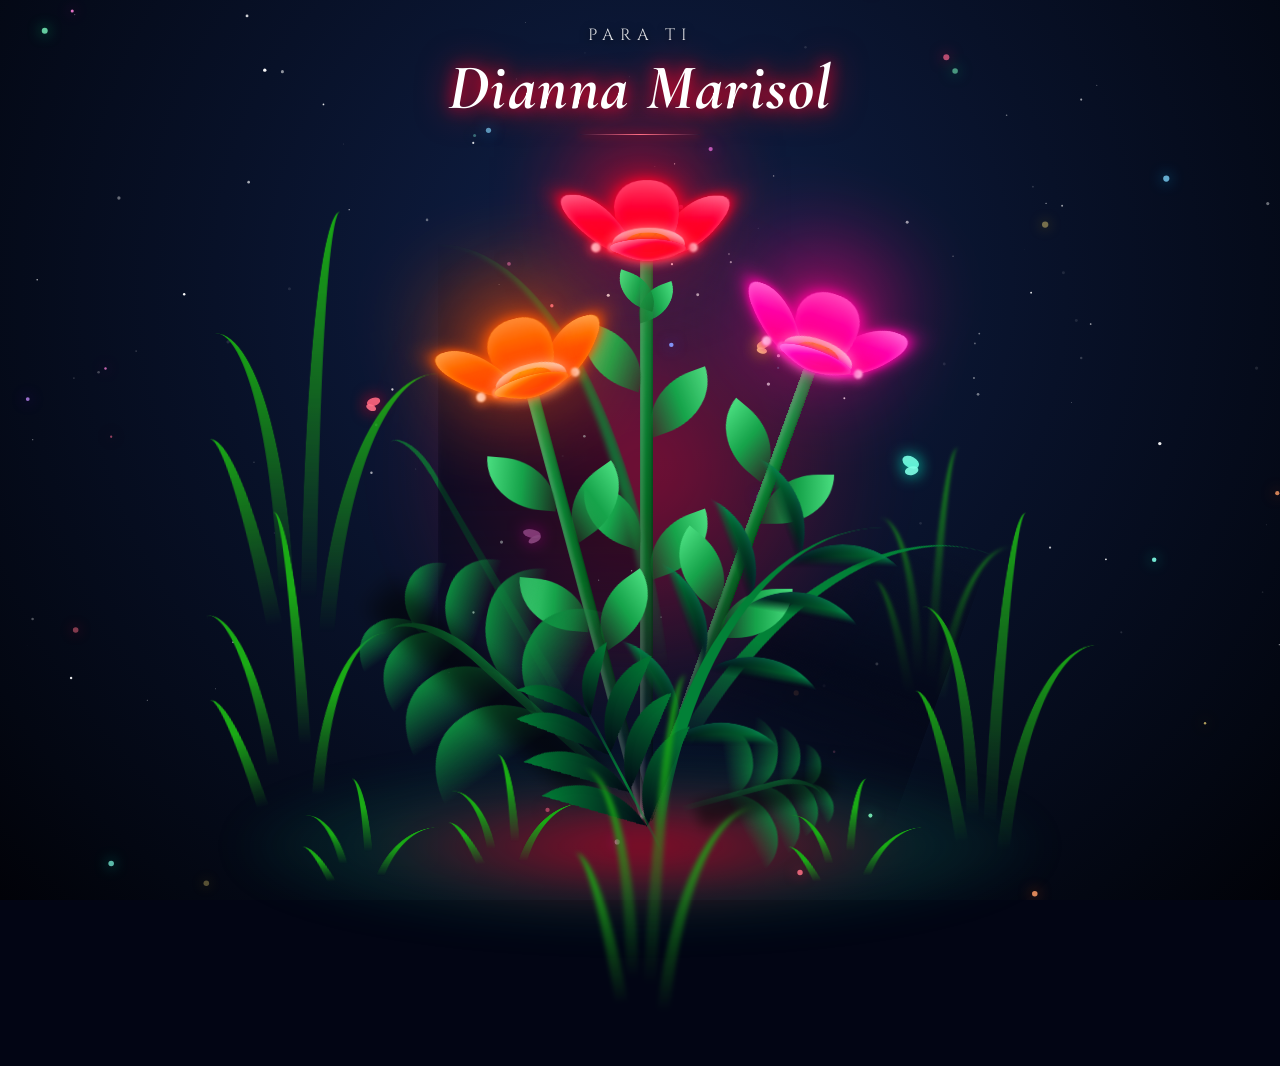
==== flores_de_24_colores_para_ti_dianna_marisol.html @ 73f578fc "Flores para Dianna Marisol - HTML, CSS y JS separados" ====
<!DOCTYPE html>
<html lang="es">
<head>
  <meta charset="UTF-8" />
  <meta name="viewport" content="width=device-width, initial-scale=1.0" />
  <title>Flores y Corazones - Para ti, Dianna Marisol</title>
  <link rel="preconnect" href="https://fonts.googleapis.com" />
  <link rel="preconnect" href="https://fonts.gstatic.com" crossorigin />
  <link href="https://fonts.googleapis.com/css2?family=Cinzel:wght@400;600&family=Cormorant+Garamond:ital,wght@1,600;1,700&family=Montserrat:wght@300;400;500&display=swap" rel="stylesheet" />
  <style>
    *,
    *::after,
    *::before {
      padding: 0;
      margin: 0;
      box-sizing: border-box;
      user-select: none;
      -webkit-tap-highlight-color: transparent;
    }

    :root {
      --dark-color: #020514;
      --c-main: #ffea00;
      --c-mid: #ff9100;
      --c-back: #ffd600;
      --c-light: #ffff8d;
      --c-glow: rgba(255, 234, 0, 1);
    }

    body {
      display: flex;
      align-items: flex-end;
      justify-content: center;
      min-height: 100vh;
      width: 100vw;
      background-color: var(--dark-color);
      overflow: hidden;
      perspective: 1000px;
      font-family: 'Montserrat', sans-serif;
      cursor: pointer;
    }

    /* Fondo nocturno mejorado y sincronizado con los 24 colores */
    .night {
      position: fixed;
      left: 50%;
      top: 0;
      transform: translateX(-50%);
      width: 100%;
      height: 100%;
      z-index: 0;
      background:
        radial-gradient(circle at 50% 32%, #102048 0%, #081128 48%, #030712 85%, #010208 100%);
    }

    /* Halo de luz ambiental reactivo detrás del jardín */
    .ambient-light {
      position: fixed;
      top: 52%;
      left: 50%;
      transform: translate(-50%, -50%);
      width: 54vmin;
      height: 54vmin;
      border-radius: 50%;
      background: radial-gradient(circle, var(--c-glow) 0%, transparent 70%);
      opacity: 0.48;
      filter: blur(36px);
      pointer-events: none;
      z-index: 1;
      transition: background 0.45s ease;
    }

    #canvas {
      position: fixed;
      inset: 0;
      width: 100%;
      height: 100%;
      pointer-events: none;
      z-index: 2;
    }

    /* Dedicatoria superior para Dianna Marisol */
    .title-box {
      position: fixed;
      top: 24px;
      left: 50%;
      transform: translateX(-50%);
      text-align: center;
      z-index: 300;
      width: 92%;
      max-width: 720px;
      pointer-events: none;
    }

    .title-box .dedication-prefix {
      display: block;
      font-family: 'Cinzel', serif;
      font-size: clamp(0.82rem, 2vw, 1.02rem);
      letter-spacing: 6px;
      text-transform: uppercase;
      color: rgba(255, 255, 255, 0.85);
      margin-bottom: 3px;
      text-shadow: 0 2px 10px rgba(0, 0, 0, 0.8);
    }

    .title-box h2 {
      font-family: 'Cormorant Garamond', serif;
      font-style: italic;
      font-weight: 700;
      font-size: clamp(2.5rem, 6.8vw, 4rem);
      letter-spacing: 1.5px;
      color: #ffffff;
      text-shadow: 0 0 16px var(--c-glow), 0 0 36px var(--c-glow);
      margin-bottom: 8px;
      transition: text-shadow 0.4s ease;
    }

    .title-box .divider {
      width: 120px;
      height: 1px;
      margin: 0 auto 8px;
      background: linear-gradient(90deg, transparent, var(--c-light), transparent);
      box-shadow: 0 0 10px var(--c-glow);
      transition: background 0.4s ease, box-shadow 0.4s ease;
    }

    /* Reflejo luminoso del suelo bajo el jardín */
    .ground-mist {
      position: fixed;
      bottom: -3vmin;
      left: 50%;
      transform: translateX(-50%);
      width: 90vmin;
      height: 18vmin;
      border-radius: 50%;
      background: radial-gradient(ellipse at center, var(--c-glow) 0%, rgba(16, 185, 129, 0.22) 48%, transparent 75%);
      filter: blur(22px);
      opacity: 0.65;
      pointer-events: none;
      z-index: 3;
      transition: background 0.45s ease;
    }

    /* ==========================================================================
       JARDÍN DE FLORES Y FOLLAJE (3 FLORES)
       ========================================================================== */
    .flowers {
      position: relative;
      transform: scale(0.9);
      z-index: 10;
    }

    .flower {
      position: absolute;
      bottom: 10vmin;
      transform-origin: bottom center;
      z-index: 10;
      --fl-speed: 0.8s;
      will-change: transform;
    }

    /* Flor 1: Alta al centro arriba (70vmin) */
    .flower--1 {
      animation: moving-flower-1 4s linear infinite;
    }
    .flower--1 .flower__line {
      height: 70vmin;
      animation-delay: 0.3s;
    }
    .flower--1 .flower__line__leaf--1 {
      animation: blooming-leaf-right var(--fl-speed) 1.6s backwards;
    }
    .flower--1 .flower__line__leaf--2 {
      animation: blooming-leaf-right var(--fl-speed) 1.4s backwards;
    }
    .flower--1 .flower__line__leaf--3 {
      animation: blooming-leaf-left var(--fl-speed) 1.2s backwards;
    }
    .flower--1 .flower__line__leaf--4 {
      animation: blooming-leaf-left var(--fl-speed) 1s backwards;
    }
    .flower--1 .flower__line__leaf--5 {
      animation: blooming-leaf-right var(--fl-speed) 1.8s backwards;
    }
    .flower--1 .flower__line__leaf--6 {
      animation: blooming-leaf-left var(--fl-speed) 2s backwards;
    }

    /* Flor 2: Inclinada a la derecha (20deg, 60vmin) */
    .flower--2 {
      left: 50%;
      transform: rotate(20deg);
      animation: moving-flower-2 4s linear infinite;
    }
    .flower--2 .flower__line {
      height: 60vmin;
      animation-delay: 0.6s;
    }
    .flower--2 .flower__line__leaf--1 {
      animation: blooming-leaf-right var(--fl-speed) 1.9s backwards;
    }
    .flower--2 .flower__line__leaf--2 {
      animation: blooming-leaf-right var(--fl-speed) 1.7s backwards;
    }
    .flower--2 .flower__line__leaf--3 {
      animation: blooming-leaf-left var(--fl-speed) 1.5s backwards;
    }
    .flower--2 .flower__line__leaf--4 {
      animation: blooming-leaf-left var(--fl-speed) 1.3s backwards;
    }

    /* Flor 3: Inclinada a la izquierda (-15deg, 55vmin) */
    .flower--3 {
      left: 50%;
      transform: rotate(-15deg);
      animation: moving-flower-3 4s linear infinite;
    }
    .flower--3 .flower__line {
      animation-delay: 0.9s;
    }
    .flower--3 .flower__line__leaf--1 {
      animation: blooming-leaf-right var(--fl-speed) 2.5s backwards;
    }
    .flower--3 .flower__line__leaf--2 {
      animation: blooming-leaf-right var(--fl-speed) 2.3s backwards;
    }
    .flower--3 .flower__line__leaf--3 {
      animation: blooming-leaf-left var(--fl-speed) 2.1s backwards;
    }
    .flower--3 .flower__line__leaf--4 {
      animation: blooming-leaf-left var(--fl-speed) 1.9s backwards;
    }

    .flower__leafs {
      position: relative;
      animation: blooming-flower 2s backwards;
    }
    .flower__leafs--1 {
      animation-delay: 1.1s;
    }
    .flower__leafs--2 {
      animation-delay: 1.4s;
    }
    .flower__leafs--3 {
      animation-delay: 1.7s;
    }
    .flower__leafs::after {
      content: "";
      position: absolute;
      left: 0;
      top: 0;
      transform: translate(-50%, -100%);
      width: 12vmin;
      height: 12vmin;
      background-color: var(--f-main, var(--c-main));
      filter: blur(6vmin);
      opacity: 0.95;
      transition: background-color 0.4s ease;
    }

    /* Pétalos de las 6 flores con colores ultra intensos y vibrantes */
    .flower__leaf {
      position: absolute;
      bottom: 0;
      left: 50%;
      width: 8vmin;
      height: 11vmin;
      border-radius: 51% 49% 47% 53% / 44% 45% 55% 69%;
      background-color: var(--f-main, var(--c-main));
      background-image: linear-gradient(
        to top,
        var(--f-mid, var(--c-mid)) 0%,
        var(--f-main, var(--c-main)) 52%,
        var(--f-light, var(--c-light)) 100%
      );
      transform-origin: bottom center;
      opacity: 1;
      filter: saturate(1.4) brightness(1.14);
      box-shadow:
        inset 0 0 1.8vmin var(--f-light, var(--c-light)),
        0 0 3.8vmin var(--f-glow, var(--c-glow)),
        0 0 1.6vmin var(--f-main, var(--c-main));
      transition: background-color 0.4s ease, background-image 0.4s ease, box-shadow 0.4s ease;
    }

    .flower__leaf--1 {
      transform: translate(-10%, 1%) rotateY(40deg) rotateX(-50deg);
    }
    .flower__leaf--2 {
      transform: translate(-50%, -4%) rotateX(40deg);
    }
    .flower__leaf--3 {
      transform: translate(-90%, 0%) rotateY(45deg) rotateX(50deg);
    }
    .flower__leaf--4 {
      width: 8vmin;
      height: 8vmin;
      transform-origin: bottom left;
      border-radius: 4vmin 10vmin 4vmin 4vmin;
      transform: translate(0%, 18%) rotateX(70deg) rotate(-43deg);
      background-image: linear-gradient(
        to top,
        var(--f-mid, var(--c-mid)),
        var(--f-main, var(--c-main)) 60%,
        var(--f-light, var(--c-light))
      );
      z-index: 1;
      opacity: 0.96;
    }

    .flower__white-circle {
      position: absolute;
      left: -3.5vmin;
      top: -3vmin;
      width: 9vmin;
      height: 4vmin;
      border-radius: 50%;
      background-color: #ffffff;
      box-shadow: 0 0 1.5vmin rgba(255, 255, 255, 0.8);
    }

    .flower__white-circle::after {
      content: "";
      position: absolute;
      left: 50%;
      top: 45%;
      transform: translate(-50%, -50%);
      width: 60%;
      height: 60%;
      border-radius: inherit;
      background-image:
        repeating-linear-gradient(135deg, rgba(0, 0, 0, 0.04) 0px, rgba(0, 0, 0, 0.04) 1px, transparent 1px, transparent 12px),
        repeating-linear-gradient(45deg, rgba(0, 0, 0, 0.04) 0px, rgba(0, 0, 0, 0.04) 1px, transparent 1px, transparent 12px),
        linear-gradient(90deg, #ffeb12, #ff9900);
      box-shadow: 0 0 10px #fde047;
    }

    .flower__line {
      height: 55vmin;
      width: 1.5vmin;
      background-image:
        linear-gradient(to left, rgba(0, 0, 0, 0.25), transparent, rgba(255, 255, 255, 0.22)),
        linear-gradient(to top, transparent 10%, #056d24, #16a34a);
      box-shadow: inset 0 0 2px rgba(0, 0, 0, 0.5);
      animation: grow-flower-tree 4s backwards;
    }

    .flower__line__leaf {
      --w: 7vmin;
      --h: calc(var(--w) + 2vmin);
      position: absolute;
      top: 20%;
      left: 90%;
      width: var(--w);
      height: var(--h);
      border-top-right-radius: var(--h);
      border-bottom-left-radius: var(--h);
      background-image: linear-gradient(to top, rgba(12, 94, 32, 0.45), #16a34a, #4ade80);
    }

    .flower__line__leaf--1 {
      transform: rotate(70deg) rotateY(30deg);
    }
    .flower__line__leaf--2 {
      top: 45%;
      transform: rotate(70deg) rotateY(30deg);
    }
    .flower__line__leaf--3,
    .flower__line__leaf--4,
    .flower__line__leaf--6 {
      border-top-right-radius: 0;
      border-bottom-left-radius: 0;
      border-top-left-radius: var(--h);
      border-bottom-right-radius: var(--h);
      left: -460%;
      top: 12%;
      transform: rotate(-70deg) rotateY(30deg);
    }
    .flower__line__leaf--4 {
      top: 40%;
    }
    .flower__line__leaf--5 {
      top: 0;
      transform-origin: left;
      transform: rotate(70deg) rotateY(30deg) scale(0.6);
    }
    .flower__line__leaf--6 {
      top: -2%;
      left: -450%;
      transform-origin: right;
      transform: rotate(-70deg) rotateY(30deg) scale(0.6);
    }

    /* Luces mágicas que salen de las flores sincronizadas con el color */
    .flower__light {
      position: absolute;
      bottom: 0vmin;
      width: 1.1vmin;
      height: 1.1vmin;
      background-color: var(--f-light, var(--c-light));
      box-shadow: 0 0 1.4vmin var(--f-main, var(--c-main));
      border-radius: 50%;
      filter: blur(0.12vmin);
      animation: light-ans 4s ease-in-out infinite backwards;
      transition: background-color 0.4s ease, box-shadow 0.4s ease;
    }
    .flower__light:nth-child(odd) {
      background-color: #ffffff;
      box-shadow: 0 0 1.4vmin var(--f-light, var(--c-light));
    }
    .flower__light--1 { left: -2vmin; animation-delay: 1s; }
    .flower__light--2 { left: 3vmin; animation-delay: 0.5s; }
    .flower__light--3 { left: -6vmin; animation-delay: 0.3s; }
    .flower__light--4 { left: 6vmin; animation-delay: 0.9s; }
    .flower__light--5 { left: -1vmin; animation-delay: 1.5s; }
    .flower__light--6 { left: -4vmin; animation-delay: 3s; }
    .flower__light--7 { left: 3vmin; animation-delay: 2s; }
    .flower__light--8 { left: -6vmin; animation-delay: 3.5s; }

    .flower__grass {
      --c: #0d8a3e;
      --line-w: 1.5vmin;
      position: absolute;
      bottom: 12vmin;
      left: -7vmin;
      display: flex;
      flex-direction: column;
      align-items: flex-end;
      z-index: 20;
      transform-origin: bottom center;
      transform: rotate(-48deg) rotateY(40deg);
    }
    .flower__grass--1 {
      animation: moving-grass 2s ease-in-out infinite;
    }
    .flower__grass--2 {
      left: 2vmin;
      bottom: 10vmin;
      transform: scale(0.5) rotate(75deg) rotateX(10deg) rotateY(-200deg);
      opacity: 0.8;
      z-index: 0;
      animation: moving-grass--2 1.5s ease-in-out infinite;
    }
    .flower__grass--top {
      width: 7vmin;
      height: 10vmin;
      border-top-right-radius: 100%;
      border-right: var(--line-w) solid var(--c);
      transform-origin: bottom center;
      transform: rotate(-2deg);
    }
    .flower__grass--bottom {
      margin-top: -2px;
      width: var(--line-w);
      height: 25vmin;
      background-image: linear-gradient(to top, transparent, var(--c));
    }
    .flower__grass__leaf {
      --size: 10vmin;
      position: absolute;
      width: calc(var(--size) * 2.1);
      height: var(--size);
      border-top-left-radius: var(--size);
      border-top-right-radius: var(--size);
      background-image: linear-gradient(to top, transparent, transparent 30%, var(--c));
      z-index: 100;
    }
    .flower__grass__leaf--1 {
      top: -6%;
      left: 30%;
      --size: 6vmin;
      transform: rotate(-20deg);
      animation: growing-grass-ans--1 2s 2.6s backwards;
    }
    @keyframes growing-grass-ans--1 {
      0% { transform-origin: bottom left; transform: rotate(-20deg) scale(0); }
    }
    .flower__grass__leaf--2 {
      top: -5%;
      left: -110%;
      --size: 6vmin;
      transform: rotate(10deg);
      animation: growing-grass-ans--2 2s 2.4s linear backwards;
    }
    @keyframes growing-grass-ans--2 {
      0% { transform-origin: bottom right; transform: rotate(10deg) scale(0); }
    }
    .flower__grass__leaf--3 {
      top: 5%;
      left: 60%;
      --size: 8vmin;
      transform: rotate(-18deg) rotateX(-20deg);
      animation: growing-grass-ans--3 2s 2.2s linear backwards;
    }
    @keyframes growing-grass-ans--3 {
      0% { transform-origin: bottom left; transform: rotate(-18deg) rotateX(-20deg) scale(0); }
    }
    .flower__grass__leaf--4 {
      top: 6%;
      left: -135%;
      --size: 8vmin;
      transform: rotate(2deg);
      animation: growing-grass-ans--4 2s 2s linear backwards;
    }
    @keyframes growing-grass-ans--4 {
      0% { transform-origin: bottom right; transform: rotate(2deg) scale(0); }
    }
    .flower__grass__leaf--5 {
      top: 20%;
      left: 60%;
      --size: 10vmin;
      transform: rotate(-24deg) rotateX(-20deg);
      animation: growing-grass-ans--5 2s 1.8s linear backwards;
    }
    @keyframes growing-grass-ans--5 {
      0% { transform-origin: bottom left; transform: rotate(-24deg) rotateX(-20deg) scale(0); }
    }
    .flower__grass__leaf--6 {
      top: 22%;
      left: -180%;
      --size: 10vmin;
      transform: rotate(10deg);
      animation: growing-grass-ans--6 2s 1.6s linear backwards;
    }
    @keyframes growing-grass-ans--6 {
      0% { transform-origin: bottom right; transform: rotate(10deg) scale(0); }
    }
    .flower__grass__leaf--7 {
      top: 39%;
      left: 70%;
      --size: 10vmin;
      transform: rotate(-10deg);
      animation: growing-grass-ans--7 2s 1.4s linear backwards;
    }
    @keyframes growing-grass-ans--7 {
      0% { transform-origin: bottom left; transform: rotate(-10deg) scale(0); }
    }
    .flower__grass__leaf--8 {
      top: 40%;
      left: -215%;
      --size: 11vmin;
      transform: rotate(10deg);
      animation: growing-grass-ans--8 2s 1.2s linear backwards;
    }
    @keyframes growing-grass-ans--8 {
      0% { transform-origin: bottom right; transform: rotate(10deg) scale(0); }
    }
    .flower__grass__overlay {
      position: absolute;
      top: -10%;
      right: 0%;
      width: 100%;
      height: 100%;
      background-color: rgba(0, 0, 0, 0.55);
      filter: blur(1.5vmin);
      z-index: 100;
    }

    .flower__g-long {
      --w: 2vmin;
      --h: 6vmin;
      --c: #0d6632;
      position: absolute;
      bottom: 10vmin;
      left: -3vmin;
      transform-origin: bottom center;
      transform: rotate(-30deg) rotateY(-20deg);
      display: flex;
      flex-direction: column;
      align-items: flex-end;
      animation: flower-g-long-ans 3s ease-in-out infinite;
    }
    @keyframes flower-g-long-ans {
      0%, 100% { transform: rotate(-30deg) rotateY(-20deg); }
      50% { transform: rotate(-32deg) rotateY(-20deg); }
    }
    .flower__g-long__top {
      top: calc(var(--h) * -1);
      width: calc(var(--w) + 1vmin);
      height: var(--h);
      border-top-right-radius: 100%;
      border-right: 0.7vmin solid var(--c);
      transform: translate(-0.7vmin, 1vmin);
    }
    .flower__g-long__bottom {
      width: var(--w);
      height: 50vmin;
      transform-origin: bottom center;
      background-image: linear-gradient(to top, transparent 30%, var(--c));
      box-shadow: inset 0 0 2px rgba(0, 0, 0, 0.5);
      clip-path: polygon(35% 0, 65% 1%, 100% 100%, 0% 100%);
    }

    .flower__g-right {
      position: absolute;
      bottom: 6vmin;
      left: -2vmin;
      transform-origin: bottom left;
      transform: rotate(20deg);
    }
    .flower__g-right .leaf {
      width: 30vmin;
      height: 50vmin;
      border-top-left-radius: 100%;
      border-left: 2vmin solid #028137;
      background-image: linear-gradient(to bottom, transparent, var(--dark-color) 60%);
      -webkit-mask-image: linear-gradient(to top, transparent 30%, #028137 60%);
    }
    .flower__g-right--1 {
      animation: flower-g-right-ans 2.5s ease-in-out infinite;
    }
    .flower__g-right--2 {
      left: 5vmin;
      transform: rotateY(-180deg);
      animation: flower-g-right-ans--2 3s ease-in-out infinite;
    }
    .flower__g-right--2 .leaf {
      height: 75vmin;
      filter: blur(0.3vmin);
      opacity: 0.8;
    }
    @keyframes flower-g-right-ans {
      0%, 100% { transform: rotate(20deg); }
      50% { transform: rotate(24deg) rotateX(-20deg); }
    }
    @keyframes flower-g-right-ans--2 {
      0%, 100% { transform: rotateY(-180deg) rotate(0deg) rotateX(-20deg); }
      50% { transform: rotateY(-180deg) rotate(6deg) rotateX(-20deg); }
    }

    .flower__g-front {
      position: absolute;
      bottom: 6vmin;
      left: 2.5vmin;
      z-index: 100;
      transform-origin: bottom center;
      transform: rotate(-28deg) rotateY(30deg) scale(1.04);
      animation: flower__g-front-ans 2s ease-in-out infinite;
    }
    @keyframes flower__g-front-ans {
      0%, 100% { transform: rotate(-28deg) rotateY(30deg) scale(1.04); }
      50% { transform: rotate(-35deg) rotateY(40deg) scale(1.04); }
    }
    .flower__g-front__line {
      width: 0.3vmin;
      height: 20vmin;
      background-image: linear-gradient(to top, transparent, #028137, transparent 100%);
      position: relative;
    }
    .flower__g-front__leaf-wrapper {
      position: absolute;
      top: 0;
      left: 0;
      transform-origin: bottom left;
      transform: rotate(10deg);
    }
    .flower__g-front__leaf-wrapper:nth-child(even) {
      left: 0vmin;
      transform: rotateY(-180deg) rotate(5deg);
      animation: flower__g-front__leaf-left-ans 1s ease-in backwards;
    }
    .flower__g-front__leaf-wrapper:nth-child(odd) {
      animation: flower__g-front__leaf-ans 1s ease-in backwards;
    }
    .flower__g-front__leaf-wrapper--1 {
      top: -8vmin;
      transform: scale(0.7);
      animation: flower__g-front__leaf-ans 1s 5.5s ease-in backwards !important;
    }
    .flower__g-front__leaf-wrapper--2 {
      top: -8vmin;
      transform: rotateY(-180deg) scale(0.7) !important;
      animation: flower__g-front__leaf-left-ans-2 1s 5.2s ease-in backwards !important;
    }
    .flower__g-front__leaf-wrapper--3 {
      top: -3vmin;
      animation: flower__g-front__leaf-ans 1s 4.9s ease-in backwards !important;
    }
    .flower__g-front__leaf-wrapper--4 {
      top: -3vmin;
      transform: rotateY(-180deg) scale(0.9) !important;
      animation: flower__g-front__leaf-left-ans-2 1s 4.6s ease-in backwards !important;
    }
    @keyframes flower__g-front__leaf-left-ans-2 {
      0% { transform: rotateY(-180deg) scale(0); }
    }
    .flower__g-front__leaf-wrapper--5,
    .flower__g-front__leaf-wrapper--6 {
      top: 2vmin;
    }
    .flower__g-front__leaf-wrapper--7,
    .flower__g-front__leaf-wrapper--8 {
      top: 6.5vmin;
    }
    .flower__g-front__leaf-wrapper--5 { animation-delay: 4.3s !important; }
    .flower__g-front__leaf-wrapper--6 { animation-delay: 4.1s !important; }
    .flower__g-front__leaf-wrapper--7 { animation-delay: 3.8s !important; }
    .flower__g-front__leaf-wrapper--8 { animation-delay: 3.5s !important; }

    @keyframes flower__g-front__leaf-ans {
      0% { transform: rotate(10deg) scale(0); }
    }
    @keyframes flower__g-front__leaf-left-ans {
      0% { transform: rotateY(-180deg) rotate(5deg) scale(0); }
    }
    .flower__g-front__leaf {
      width: 10vmin;
      height: 10vmin;
      border-radius: 100% 0% 0% 100% / 100% 100% 0% 0%;
      box-shadow: inset 0 2px 1vmin hsla(150, 97%, 14%, 0.2);
      background-image:
        linear-gradient(to bottom left, transparent, var(--dark-color)),
        linear-gradient(to bottom right, #028137 50%, transparent 50%, transparent);
      -webkit-mask-image: linear-gradient(to bottom right, #028137 50%, transparent 50%, transparent);
      mask-image: linear-gradient(to bottom right, #028137 50%, transparent 50%, transparent);
    }

    /* Corregido left: 0vmin que antes estaba roto como "left: vmin" */
    .flower__g-fr {
      position: absolute;
      bottom: -4vmin;
      left: 0vmin;
      transform-origin: bottom left;
      z-index: 10;
      animation: flower__g-fr-ans 2s ease-in-out infinite;
    }
    @keyframes flower__g-fr-ans {
      0%, 100% { transform: rotate(2deg); }
      50% { transform: rotate(4deg); }
    }
    .flower__g-fr .leaf {
      width: 30vmin;
      height: 50vmin;
      border-top-left-radius: 100%;
      border-left: 2vmin solid #028137;
      -webkit-mask-image: linear-gradient(to top, transparent 25%, #028137 50%);
      position: relative;
      z-index: 1;
    }
    .flower__g-fr__leaf {
      position: absolute;
      top: 0;
      left: 0;
      width: 10vmin;
      height: 10vmin;
      border-radius: 100% 0% 0% 100% / 100% 100% 0% 0%;
      box-shadow: inset 0 2px 1vmin hsla(184deg, 97%, 58%, 0.2);
      background-image:
        linear-gradient(to bottom left, transparent, var(--dark-color) 98%),
        linear-gradient(to bottom right, #028137 45%, transparent 50%, transparent);
      -webkit-mask-image: linear-gradient(135deg, #028137 40%, transparent 50%, transparent);
    }
    .flower__g-fr__leaf--1 {
      left: 20vmin;
      transform: rotate(45deg);
      animation: flower__g-fr-leaft-ans-1 0.5s 5.2s linear backwards;
    }
    @keyframes flower__g-fr-leaft-ans-1 {
      0% { transform-origin: left; transform: rotate(45deg) scale(0); }
    }
    .flower__g-fr__leaf--2 {
      left: 12vmin;
      top: -7vmin;
      transform: rotate(25deg) rotateY(-180deg);
      animation: flower__g-fr-leaft-ans-6 0.5s 5s linear backwards;
    }
    .flower__g-fr__leaf--3 {
      left: 15vmin;
      top: 6vmin;
      transform: rotate(55deg);
      animation: flower__g-fr-leaft-ans-5 0.5s 4.8s linear backwards;
    }
    .flower__g-fr__leaf--4 {
      left: 6vmin;
      top: -2vmin;
      transform: rotate(25deg) rotateY(-180deg);
      animation: flower__g-fr-leaft-ans-6 0.5s 4.6s linear backwards;
    }
    .flower__g-fr__leaf--5 {
      left: 10vmin;
      top: 14vmin;
      transform: rotate(55deg);
      animation: flower__g-fr-leaft-ans-5 0.5s 4.4s linear backwards;
    }
    @keyframes flower__g-fr-leaft-ans-5 {
      0% { transform-origin: left; transform: rotate(55deg) scale(0); }
    }
    .flower__g-fr__leaf--6 {
      left: 0vmin;
      top: 6vmin;
      transform: rotate(25deg) rotateY(-180deg);
      animation: flower__g-fr-leaft-ans-6 0.5s 4.2s linear backwards;
    }
    @keyframes flower__g-fr-leaft-ans-6 {
      0% { transform-origin: right; transform: rotate(25deg) rotateY(-180deg) scale(0); }
    }
    .flower__g-fr__leaf--7 {
      left: 5vmin;
      top: 22vmin;
      transform: rotate(45deg);
      animation: flower__g-fr-leaft-ans-7 0.5s 4s linear backwards;
    }
    @keyframes flower__g-fr-leaft-ans-7 {
      0% { transform-origin: left; transform: rotate(45deg) scale(0); }
    }
    .flower__g-fr__leaf--8 {
      left: -4vmin;
      top: 15vmin;
      transform: rotate(15deg) rotateY(-180deg);
      animation: flower__g-fr-leaft-ans-8 0.5s 3.8s linear backwards;
    }
    @keyframes flower__g-fr-leaft-ans-8 {
      0% { transform-origin: right; transform: rotate(15deg) rotateY(-180deg) scale(0); }
    }

    .long-g {
      position: absolute;
      bottom: 25vmin;
      left: -42vmin;
      transform-origin: bottom left;
    }
    .long-g--1 {
      bottom: 0vmin;
      transform: scale(0.8) rotate(-5deg);
    }
    .long-g--1 .leaf {
      -webkit-mask-image: linear-gradient(to top, transparent 40%, #028137 80%) !important;
    }
    .long-g--1 .leaf--1 {
      --w: 5vmin;
      --h: 60vmin;
      left: -2vmin;
      transform: rotate(3deg) rotateY(-180deg);
    }
    .long-g--2,
    .long-g--3 {
      bottom: -3vmin;
      left: -35vmin;
      transform-origin: center;
      transform: scale(0.6) rotateX(60deg);
    }
    .long-g--2 .leaf,
    .long-g--3 .leaf {
      -webkit-mask-image: linear-gradient(to top, transparent 50%, #e6f331 80%) !important;
    }
    .long-g--2 .leaf--1,
    .long-g--3 .leaf--1 {
      left: -1vmin;
      transform: rotateY(-180deg);
    }
    .long-g--3 {
      left: -17vmin;
      bottom: 0vmin;
    }
    .long-g--3 .leaf {
      -webkit-mask-image: linear-gradient(to top, transparent 40%, #028137 80%) !important;
    }
    .long-g--4 {
      left: 25vmin;
      bottom: -3vmin;
      transform-origin: center;
      transform: scale(0.6) rotateX(60deg);
    }
    .long-g--4 .leaf {
      -webkit-mask-image: linear-gradient(to top, transparent 50%, #028137 80%) !important;
    }
    .long-g--5 {
      left: 42vmin;
      bottom: 0vmin;
      transform: scale(0.8) rotate(2deg);
    }
    .long-g--6 {
      left: 0vmin;
      bottom: -20vmin;
      z-index: 100;
      filter: blur(0.3vmin);
      transform: scale(0.8) rotate(2deg);
    }
    .long-g--7 {
      left: 35vmin;
      bottom: 20vmin;
      z-index: -1;
      filter: blur(0.3vmin);
      transform: scale(0.6) rotate(2deg);
      opacity: 0.7;
    }
    .long-g .leaf {
      --w: 15vmin;
      --h: 40vmin;
      --c: #1aaa15;
      position: absolute;
      bottom: 0;
      width: var(--w);
      height: var(--h);
      border-top-left-radius: 100%;
      border-left: 2vmin solid var(--c);
      -webkit-mask-image: linear-gradient(to top, transparent 20%, var(--dark-color));
      transform-origin: bottom center;
    }
    .long-g .leaf--0 {
      left: 2vmin;
      animation: leaf-ans-1 4s ease-in-out infinite;
    }
    .long-g .leaf--1 {
      --w: 5vmin;
      --h: 60vmin;
      animation: leaf-ans-1 4s ease-in-out infinite;
    }
    .long-g .leaf--2 {
      --w: 10vmin;
      --h: 40vmin;
      left: -0.5vmin;
      bottom: 5vmin;
      transform-origin: bottom left;
      transform: rotateY(-180deg);
      animation: leaf-ans-2 3s ease-in-out infinite;
    }
    .long-g .leaf--3 {
      --w: 5vmin;
      --h: 30vmin;
      left: -1vmin;
      bottom: 3.2vmin;
      transform-origin: bottom left;
      transform: rotate(-10deg) rotateY(-180deg);
      animation: leaf-ans-3 3s ease-in-out infinite;
    }

    @keyframes leaf-ans-1 {
      0%, 100% { transform: rotate(-5deg) scale(1); }
      50% { transform: rotate(5deg) scale(1.08); }
    }
    @keyframes leaf-ans-2 {
      0%, 100% { transform: rotateY(-180deg) rotate(5deg); }
      50% { transform: rotateY(-180deg) rotate(0deg) scale(1.08); }
    }
    @keyframes leaf-ans-3 {
      0%, 100% { transform: rotate(-10deg) rotateY(-180deg); }
      50% { transform: rotate(-20deg) rotateY(-180deg); }
    }

    .grow-ans {
      animation: grow-ans 2s var(--d) backwards;
    }
    @keyframes grow-ans {
      0% { transform: scale(0); opacity: 0; }
    }

    @keyframes light-ans {
      0% { opacity: 0; transform: translate3d(0, 0, 0); }
      25% { opacity: 1; transform: translate3d(-2vmin, -5vmin, 0); }
      50% { opacity: 1; transform: translate3d(2vmin, -15vmin, 0); filter: blur(0.2vmin); }
      75% { transform: translate3d(-2vmin, -20vmin, 0); filter: blur(0.2vmin); }
      100% { transform: translate3d(0, -30vmin, 0); opacity: 0; filter: blur(1vmin); }
    }

    @keyframes moving-flower-1 {
      0%, 100% { transform: rotate(2deg); }
      50% { transform: rotate(-2deg); }
    }
    @keyframes moving-flower-2 {
      0%, 100% { transform: rotate(18deg); }
      50% { transform: rotate(14deg); }
    }
    @keyframes moving-flower-3 {
      0%, 100% { transform: rotate(-18deg); }
      50% { transform: rotate(-20deg) rotateY(-10deg); }
    }

    @keyframes blooming-leaf-right {
      0% { transform-origin: left; transform: rotate(70deg) rotateY(30deg) scale(0); }
    }
    @keyframes blooming-leaf-left {
      0% { transform-origin: right; transform: rotate(-70deg) rotateY(30deg) scale(0); }
    }
    @keyframes grow-flower-tree {
      0% { height: 0; border-radius: 1vmin; }
    }
    @keyframes blooming-flower {
      0% { transform: scale(0); }
    }
    @keyframes moving-grass {
      0%, 100% { transform: rotate(-48deg) rotateY(40deg); }
      50% { transform: rotate(-50deg) rotateY(40deg); }
    }
    @keyframes moving-grass--2 {
      0%, 100% { transform: scale(0.5) rotate(75deg) rotateX(10deg) rotateY(-200deg); }
      50% { transform: scale(0.5) rotate(79deg) rotateX(10deg) rotateY(-200deg); }
    }

    .growing-grass {
      animation: growing-grass-ans 1s 2s backwards;
    }
    @keyframes growing-grass-ans {
      0% { transform: scale(0); }
    }

    /* Se activa al quitar la clase container para que todo florezca suave */
    .container * {
      animation-play-state: paused !important;
    }
  </style>
</head>
<body class="container">

  <!-- Fondo nocturno y halo de luz -->
  <div class="night"></div>
  <div class="ambient-light"></div>
  <div class="ground-mist"></div>

  <!-- Canvas de estrellas, luciérnagas y mariposas de luz a 120Hz -->
  <canvas id="canvas"></canvas>

  <!-- Dedicatoria superior para Dianna Marisol -->
  <div class="title-box">
    <span class="dedication-prefix">Para ti</span>
    <h2>Dianna Marisol</h2>
    <div class="divider"></div>
  </div>

  <!-- Jardín con las 3 flores principales -->
  <div class="flowers" id="flowersStage">
    <div class="flower flower--1">
      <div class="flower__leafs flower__leafs--1">
        <div class="flower__leaf flower__leaf--1"></div>
        <div class="flower__leaf flower__leaf--2"></div>
        <div class="flower__leaf flower__leaf--3"></div>
        <div class="flower__leaf flower__leaf--4"></div>
        <div class="flower__white-circle"></div>

        <div class="flower__light flower__light--1"></div>
        <div class="flower__light flower__light--2"></div>
        <div class="flower__light flower__light--3"></div>
        <div class="flower__light flower__light--4"></div>
        <div class="flower__light flower__light--5"></div>
        <div class="flower__light flower__light--6"></div>
        <div class="flower__light flower__light--7"></div>
        <div class="flower__light flower__light--8"></div>
      </div>
      <div class="flower__line">
        <div class="flower__line__leaf flower__line__leaf--1"></div>
        <div class="flower__line__leaf flower__line__leaf--2"></div>
        <div class="flower__line__leaf flower__line__leaf--3"></div>
        <div class="flower__line__leaf flower__line__leaf--4"></div>
        <div class="flower__line__leaf flower__line__leaf--5"></div>
        <div class="flower__line__leaf flower__line__leaf--6"></div>
      </div>
    </div>

    <div class="flower flower--2">
      <div class="flower__leafs flower__leafs--2">
        <div class="flower__leaf flower__leaf--1"></div>
        <div class="flower__leaf flower__leaf--2"></div>
        <div class="flower__leaf flower__leaf--3"></div>
        <div class="flower__leaf flower__leaf--4"></div>
        <div class="flower__white-circle"></div>

        <div class="flower__light flower__light--1"></div>
        <div class="flower__light flower__light--2"></div>
        <div class="flower__light flower__light--3"></div>
        <div class="flower__light flower__light--4"></div>
        <div class="flower__light flower__light--5"></div>
        <div class="flower__light flower__light--6"></div>
        <div class="flower__light flower__light--7"></div>
        <div class="flower__light flower__light--8"></div>
      </div>
      <div class="flower__line">
        <div class="flower__line__leaf flower__line__leaf--1"></div>
        <div class="flower__line__leaf flower__line__leaf--2"></div>
        <div class="flower__line__leaf flower__line__leaf--3"></div>
        <div class="flower__line__leaf flower__line__leaf--4"></div>
      </div>
    </div>

    <div class="flower flower--3">
      <div class="flower__leafs flower__leafs--3">
        <div class="flower__leaf flower__leaf--1"></div>
        <div class="flower__leaf flower__leaf--2"></div>
        <div class="flower__leaf flower__leaf--3"></div>
        <div class="flower__leaf flower__leaf--4"></div>
        <div class="flower__white-circle"></div>

        <div class="flower__light flower__light--1"></div>
        <div class="flower__light flower__light--2"></div>
        <div class="flower__light flower__light--3"></div>
        <div class="flower__light flower__light--4"></div>
        <div class="flower__light flower__light--5"></div>
        <div class="flower__light flower__light--6"></div>
        <div class="flower__light flower__light--7"></div>
        <div class="flower__light flower__light--8"></div>
      </div>
      <div class="flower__line">
        <div class="flower__line__leaf flower__line__leaf--1"></div>
        <div class="flower__line__leaf flower__line__leaf--2"></div>
        <div class="flower__line__leaf flower__line__leaf--3"></div>
        <div class="flower__line__leaf flower__line__leaf--4"></div>
      </div>
    </div>

    <div class="grow-ans" style="--d:1.2s">
      <div class="flower__g-long">
        <div class="flower__g-long__top"></div>
        <div class="flower__g-long__bottom"></div>
      </div>
    </div>

    <div class="growing-grass">
      <div class="flower__grass flower__grass--1">
        <div class="flower__grass--top"></div>
        <div class="flower__grass--bottom"></div>
        <div class="flower__grass__leaf flower__grass__leaf--1"></div>
        <div class="flower__grass__leaf flower__grass__leaf--2"></div>
        <div class="flower__grass__leaf flower__grass__leaf--3"></div>
        <div class="flower__grass__leaf flower__grass__leaf--4"></div>
        <div class="flower__grass__leaf flower__grass__leaf--5"></div>
        <div class="flower__grass__leaf flower__grass__leaf--6"></div>
        <div class="flower__grass__leaf flower__grass__leaf--7"></div>
        <div class="flower__grass__leaf flower__grass__leaf--8"></div>
        <div class="flower__grass__overlay"></div>
      </div>
    </div>

    <div class="growing-grass">
      <div class="flower__grass flower__grass--2">
        <div class="flower__grass--top"></div>
        <div class="flower__grass--bottom"></div>
        <div class="flower__grass__leaf flower__grass__leaf--1"></div>
        <div class="flower__grass__leaf flower__grass__leaf--2"></div>
        <div class="flower__grass__leaf flower__grass__leaf--3"></div>
        <div class="flower__grass__leaf flower__grass__leaf--4"></div>
        <div class="flower__grass__leaf flower__grass__leaf--5"></div>
        <div class="flower__grass__leaf flower__grass__leaf--6"></div>
        <div class="flower__grass__leaf flower__grass__leaf--7"></div>
        <div class="flower__grass__leaf flower__grass__leaf--8"></div>
        <div class="flower__grass__overlay"></div>
      </div>
    </div>

    <div class="grow-ans" style="--d:2.4s">
      <div class="flower__g-right flower__g-right--1">
        <div class="leaf"></div>
      </div>
    </div>

    <div class="grow-ans" style="--d:2.8s">
      <div class="flower__g-right flower__g-right--2">
        <div class="leaf"></div>
      </div>
    </div>

    <div class="grow-ans" style="--d:2.8s">
      <div class="flower__g-front">
        <div class="flower__g-front__leaf-wrapper flower__g-front__leaf-wrapper--1">
          <div class="flower__g-front__leaf"></div>
        </div>
        <div class="flower__g-front__leaf-wrapper flower__g-front__leaf-wrapper--2">
          <div class="flower__g-front__leaf"></div>
        </div>
        <div class="flower__g-front__leaf-wrapper flower__g-front__leaf-wrapper--3">
          <div class="flower__g-front__leaf"></div>
        </div>
        <div class="flower__g-front__leaf-wrapper flower__g-front__leaf-wrapper--4">
          <div class="flower__g-front__leaf"></div>
        </div>
        <div class="flower__g-front__leaf-wrapper flower__g-front__leaf-wrapper--5">
          <div class="flower__g-front__leaf"></div>
        </div>
        <div class="flower__g-front__leaf-wrapper flower__g-front__leaf-wrapper--6">
          <div class="flower__g-front__leaf"></div>
        </div>
        <div class="flower__g-front__leaf-wrapper flower__g-front__leaf-wrapper--7">
          <div class="flower__g-front__leaf"></div>
        </div>
        <div class="flower__g-front__leaf-wrapper flower__g-front__leaf-wrapper--8">
          <div class="flower__g-front__leaf"></div>
        </div>
        <div class="flower__g-front__line"></div>
      </div>
    </div>

    <div class="grow-ans" style="--d:3.2s">
      <div class="flower__g-fr">
        <div class="leaf"></div>
        <div class="flower__g-fr__leaf flower__g-fr__leaf--1"></div>
        <div class="flower__g-fr__leaf flower__g-fr__leaf--2"></div>
        <div class="flower__g-fr__leaf flower__g-fr__leaf--3"></div>
        <div class="flower__g-fr__leaf flower__g-fr__leaf--4"></div>
        <div class="flower__g-fr__leaf flower__g-fr__leaf--5"></div>
        <div class="flower__g-fr__leaf flower__g-fr__leaf--6"></div>
        <div class="flower__g-fr__leaf flower__g-fr__leaf--7"></div>
        <div class="flower__g-fr__leaf flower__g-fr__leaf--8"></div>
      </div>
    </div>

    <div class="long-g long-g--0">
      <div class="grow-ans" style="--d:3s"><div class="leaf leaf--0"></div></div>
      <div class="grow-ans" style="--d:2.2s"><div class="leaf leaf--1"></div></div>
      <div class="grow-ans" style="--d:3.4s"><div class="leaf leaf--2"></div></div>
      <div class="grow-ans" style="--d:3.6s"><div class="leaf leaf--3"></div></div>
    </div>

    <div class="long-g long-g--1">
      <div class="grow-ans" style="--d:3.6s"><div class="leaf leaf--0"></div></div>
      <div class="grow-ans" style="--d:3.8s"><div class="leaf leaf--1"></div></div>
      <div class="grow-ans" style="--d:4s"><div class="leaf leaf--2"></div></div>
      <div class="grow-ans" style="--d:4.2s"><div class="leaf leaf--3"></div></div>
    </div>

    <div class="long-g long-g--2">
      <div class="grow-ans" style="--d:4s"><div class="leaf leaf--0"></div></div>
      <div class="grow-ans" style="--d:4.2s"><div class="leaf leaf--1"></div></div>
      <div class="grow-ans" style="--d:4.4s"><div class="leaf leaf--2"></div></div>
      <div class="grow-ans" style="--d:4.6s"><div class="leaf leaf--3"></div></div>
    </div>

    <div class="long-g long-g--3">
      <div class="grow-ans" style="--d:4s"><div class="leaf leaf--0"></div></div>
      <div class="grow-ans" style="--d:4.2s"><div class="leaf leaf--1"></div></div>
      <div class="grow-ans" style="--d:3s"><div class="leaf leaf--2"></div></div>
      <div class="grow-ans" style="--d:3.6s"><div class="leaf leaf--3"></div></div>
    </div>

    <div class="long-g long-g--4">
      <div class="grow-ans" style="--d:4s"><div class="leaf leaf--0"></div></div>
      <div class="grow-ans" style="--d:4.2s"><div class="leaf leaf--1"></div></div>
      <div class="grow-ans" style="--d:3s"><div class="leaf leaf--2"></div></div>
      <div class="grow-ans" style="--d:3.6s"><div class="leaf leaf--3"></div></div>
    </div>

    <div class="long-g long-g--5">
      <div class="grow-ans" style="--d:4s"><div class="leaf leaf--0"></div></div>
      <div class="grow-ans" style="--d:4.2s"><div class="leaf leaf--1"></div></div>
      <div class="grow-ans" style="--d:3s"><div class="leaf leaf--2"></div></div>
      <div class="grow-ans" style="--d:3.6s"><div class="leaf leaf--3"></div></div>
    </div>

    <div class="long-g long-g--6">
      <div class="grow-ans" style="--d:4.2s"><div class="leaf leaf--0"></div></div>
      <div class="grow-ans" style="--d:4.4s"><div class="leaf leaf--1"></div></div>
      <div class="grow-ans" style="--d:4.6s"><div class="leaf leaf--2"></div></div>
      <div class="grow-ans" style="--d:4.8s"><div class="leaf leaf--3"></div></div>
    </div>

    <div class="long-g long-g--7">
      <div class="grow-ans" style="--d:3s"><div class="leaf leaf--0"></div></div>
      <div class="grow-ans" style="--d:3.2s"><div class="leaf leaf--1"></div></div>
      <div class="grow-ans" style="--d:3.5s"><div class="leaf leaf--2"></div></div>
      <div class="grow-ans" style="--d:3.6s"><div class="leaf leaf--3"></div></div>
    </div>
  </div>

  <script>
    /* ==========================================================================
       24 COLORES ULTRA INTENSOS Y VIBRANTES PARA LAS FLORES
       ========================================================================== */
    const COLORS = [
      { name: "Amarillo Sol",    main: "#ffea00", mid: "#ff9100", back: "#ffd600", light: "#ffff8d", glow: "rgba(255, 234, 0, 1)" },
      { name: "Rojo Carmesí",    main: "#ff0044", mid: "#b80028", back: "#e60039", light: "#ff6690", glow: "rgba(255, 0, 68, 1)" },
      { name: "Rosa Intenso",    main: "#ff007f", mid: "#c40058", back: "#e6006b", light: "#ff73b9", glow: "rgba(255, 0, 127, 1)" },
      { name: "Fucsia Neón",     main: "#ff00b7", mid: "#ad007c", back: "#e000a0", light: "#ff80db", glow: "rgba(255, 0, 183, 1)" },
      { name: "Coral Vivo",      main: "#ff2a00", mid: "#b51800", back: "#e02400", light: "#ff8566", glow: "rgba(255, 42, 0, 1)" },
      { name: "Mandarina",       main: "#ff5500", mid: "#ba3600", back: "#e64d00", light: "#ff9d66", glow: "rgba(255, 85, 0, 1)" },
      { name: "Naranja Fuego",   main: "#ff7700", mid: "#c24f00", back: "#eb6b00", light: "#ffb866", glow: "rgba(255, 119, 0, 1)" },
      { name: "Oro Radiante",    main: "#ffc400", mid: "#cc7a00", back: "#ebaa00", light: "#ffe57f", glow: "rgba(255, 196, 0, 1)" },
      { name: "Verde Lima Neón", main: "#aaff00", mid: "#55aa00", back: "#88dd00", light: "#dcff80", glow: "rgba(170, 255, 0, 1)" },
      { name: "Verde Esmeralda", main: "#00ff88", mid: "#00994d", back: "#00cc6a", light: "#80ffc4", glow: "rgba(0, 255, 136, 1)" },
      { name: "Verde Jade Vivo", main: "#00e640", mid: "#008c23", back: "#00c435", light: "#7aff9e", glow: "rgba(0, 230, 64, 1)" },
      { name: "Aguamarina",      main: "#00ffcc", mid: "#00997a", back: "#00cca3", light: "#80ffe6", glow: "rgba(0, 255, 204, 1)" },
      { name: "Turquesa Eléctrico",main:"#00e5ff",mid: "#0088a3", back: "#00b8d4", light: "#84ffff", glow: "rgba(0, 229, 255, 1)" },
      { name: "Azul Cian",       main: "#00b0ff", mid: "#0062a3", back: "#0091ea", light: "#80d8ff", glow: "rgba(0, 176, 255, 1)" },
      { name: "Azul Eléctrico",  main: "#1a66ff", mid: "#0033b8", back: "#004de6", light: "#75aaff", glow: "rgba(26, 102, 255, 1)" },
      { name: "Azul Zafiro",     main: "#294dff", mid: "#0a1f99", back: "#1b3ae0", light: "#829bff", glow: "rgba(41, 77, 255, 1)" },
      { name: "Índigo Intenso",  main: "#5933ff", mid: "#2d00b3", back: "#471ae6", light: "#a68cff", glow: "rgba(89, 51, 255, 1)" },
      { name: "Violeta Vivo",    main: "#8c1aff", mid: "#4d0099", back: "#7300e6", light: "#c68cff", glow: "rgba(140, 26, 255, 1)" },
      { name: "Amatista",        main: "#b300ff", mid: "#660099", back: "#9900db", light: "#da80ff", glow: "rgba(179, 0, 255, 1)" },
      { name: "Púrpura Neón",    main: "#d900ff", mid: "#800099", back: "#bd00de", light: "#ee80ff", glow: "rgba(217, 0, 255, 1)" },
      { name: "Magenta Puro",    main: "#ff0099", mid: "#9e0059", back: "#db0080", light: "#ff75c8", glow: "rgba(255, 0, 153, 1)" },
      { name: "Rosa Rubí",       main: "#ff1a66", mid: "#a80038", back: "#e00b52", light: "#ff80ab", glow: "rgba(255, 26, 102, 1)" },
      { name: "Blanco Diamante", main: "#ffffff", mid: "#70b5ff", back: "#cce6ff", light: "#ffffff", glow: "rgba(255, 255, 255, 1)" },
      { name: "Rojo Rubí",       main: "#ff002b", mid: "#990014", back: "#d90022", light: "#ff7088", glow: "rgba(255, 0, 43, 1)" }
    ];

    let index = 23; // Inicia con los colores de tu ramo: Flor centro Roja, Flor derecha Rosa, Flor izquierda Mandarina
    const root = document.documentElement.style;
    const flowerNodes = document.querySelectorAll(".flower");

    function applyFlowerPalette() {
      const c = COLORS[index];
      root.setProperty("--c-main", c.main);
      root.setProperty("--c-mid", c.mid);
      root.setProperty("--c-back", c.back);
      root.setProperty("--c-light", c.light);
      root.setProperty("--c-glow", c.glow);

      flowerNodes.forEach((fl, i) => {
        // Modo Ramo Multicolor permanente: cada flor toma un color armónico distinto de los 24
        const fc = COLORS[(index + i * 3) % COLORS.length];
        fl.style.setProperty("--f-main", fc.main);
        fl.style.setProperty("--f-mid", fc.mid);
        fl.style.setProperty("--f-light", fc.light);
        fl.style.setProperty("--f-glow", fc.glow);
      });
    }

    function updateGardenColor(newIndex) {
      index = (newIndex + COLORS.length) % COLORS.length;
      applyFlowerPalette();
    }

    // Cambiar combinación de colores al presionar cualquier parte de la pantalla
    window.addEventListener("click", (e) => {
      if (e.clientX < window.innerWidth * 0.35) {
        updateGardenColor(index - 1);
      } else {
        updateGardenColor(index + 1);
      }
      createSparkles(e.clientX, e.clientY, 34);
    });

    window.addEventListener("keydown", (e) => {
      if (e.key === "ArrowLeft") updateGardenColor(index - 1);
      if (e.key === "ArrowRight") updateGardenColor(index + 1);
    });

    /* ==========================================================================
       CANVAS NOCTURNO, LUCIÉRNAGAS Y MARIPOSAS DE LUZ A 120HZ
       ========================================================================== */
    const canvas = document.getElementById("canvas");
    const ctx = canvas.getContext("2d", { alpha: true, desynchronized: true });
    let w = (canvas.width = window.innerWidth);
    let h = (canvas.height = window.innerHeight);

    window.addEventListener("resize", () => {
      w = canvas.width = window.innerWidth;
      h = canvas.height = window.innerHeight;
    });

    const particles = [];
    const bgStars = [];
    const fireflies = [];
    const butterflies = [];

    for (let i = 0; i < 95; i++) {
      bgStars.push({
        x: Math.random() * w,
        y: Math.random() * (h * 0.78),
        r: Math.random() * 1.4 + 0.3,
        alpha: Math.random(),
        da: (Math.random() * 0.015 + 0.004) * (Math.random() < 0.5 ? 1 : -1)
      });
    }

    // Luciérnagas mágicas que ascienden desde el jardín
    for (let i = 0; i < 32; i++) {
      fireflies.push({
        x: Math.random() * w,
        y: Math.random() * h,
        r: Math.random() * 2.3 + 0.9,
        alpha: Math.random() * 0.8 + 0.2,
        vy: -(Math.random() * 0.45 + 0.15),
        vx: (Math.random() - 0.5) * 0.35,
        angle: Math.random() * Math.PI * 2,
        colorOffset: i * 2
      });
    }

    // 4 Mariposas luminosas que revolotean suavemente sobre las flores a 120Hz
    for (let i = 0; i < 4; i++) {
      butterflies.push({
        x: w * (0.28 + i * 0.15),
        y: h * (0.45 + (i % 2) * 0.12),
        baseY: h * (0.42 + (i % 2) * 0.14),
        vx: (i % 2 === 0 ? 1 : -1) * (0.65 + i * 0.12),
        phase: i * 1.7,
        wingAngle: Math.random() * Math.PI * 2,
        size: 8 + (i % 2) * 2.5,
        colorOffset: i * 4
      });
    }

    function createSparkles(x, y, count = 28) {
      const c = COLORS[index];
      for (let i = 0; i < count; i++) {
        const angle = Math.random() * Math.PI * 2;
        const speed = Math.random() * 4.2 + 0.8;
        particles.push({
          x,
          y,
          vx: Math.cos(angle) * speed,
          vy: Math.sin(angle) * speed - 0.6,
          r: Math.random() * 3 + 1.2,
          alpha: 1,
          decay: Math.random() * 0.02 + 0.012,
          color: i % 2 === 0 ? c.light : c.main
        });
      }
    }

    // Rastro de polvo estelar a 120Hz
    let lastTrail = 0;
    function handlePointerMove(x, y) {
      const now = performance.now();
      if (now - lastTrail > 8) {
        lastTrail = now;
        const c = COLORS[index];
        particles.push({
          x,
          y,
          vx: (Math.random() - 0.5) * 1.1,
          vy: (Math.random() - 0.5) * 1.1 - 0.3,
          r: Math.random() * 2 + 0.8,
          alpha: 0.85,
          decay: 0.025,
          color: Math.random() < 0.5 ? c.light : "#ffffff"
        });
      }
    }

    window.addEventListener("mousemove", (e) => handlePointerMove(e.clientX, e.clientY));
    window.addEventListener("touchmove", (e) => {
      if (e.touches && e.touches[0]) {
        handlePointerMove(e.touches[0].clientX, e.touches[0].clientY);
      }
    }, { passive: true });

    let lastFrameTime = performance.now();

    function animate(now = performance.now()) {
      const rawDt = now - lastFrameTime;
      const dt = Math.min(32, Math.max(1, rawDt));
      const step = dt / 16.6667;
      lastFrameTime = now;

      ctx.clearRect(0, 0, w, h);
      const c = COLORS[index];

      // 1. Estrellas del cielo titilando
      for (let i = 0; i < bgStars.length; i++) {
        const s = bgStars[i];
        s.alpha += s.da * step;
        if (s.alpha > 0.95 || s.alpha < 0.15) s.da *= -1;

        ctx.save();
        ctx.globalAlpha = Math.max(0.1, Math.min(1, s.alpha));
        ctx.fillStyle = "#ffffff";
        ctx.beginPath();
        ctx.arc(s.x, s.y, s.r, 0, Math.PI * 2);
        ctx.fill();
        ctx.restore();
      }

      // 2. Luciérnagas multicolor flotando entre las hojas
      for (let i = 0; i < fireflies.length; i++) {
        const f = fireflies[i];
        f.angle += 0.022 * step;
        f.y += f.vy * step;
        f.x += (Math.sin(f.angle) * 0.38 + f.vx) * step;

        if (f.y < -15) {
          f.y = h + 15;
          f.x = Math.random() * w;
        }

        const fc = COLORS[(index + f.colorOffset) % COLORS.length];
        ctx.save();
        ctx.globalAlpha = f.alpha;
        ctx.fillStyle = fc.light;
        ctx.shadowBlur = 14;
        ctx.shadowColor = fc.main;
        ctx.beginPath();
        ctx.arc(f.x, f.y, f.r, 0, Math.PI * 2);
        ctx.fill();
        ctx.restore();
      }

      // 3. Mariposas de luz revoloteando a 120Hz
      for (let i = 0; i < butterflies.length; i++) {
        const b = butterflies[i];
        b.phase += 0.016 * step;
        b.wingAngle += 0.22 * step;
        b.x += b.vx * step;
        b.y = b.baseY + Math.sin(b.phase) * 34 + Math.cos(b.phase * 0.6) * 14;

        if (b.x > w + 40) b.x = -40;
        if (b.x < -40) b.x = w + 40;

        const bc = COLORS[(index + b.colorOffset) % COLORS.length];
        const wingFlap = Math.abs(Math.sin(b.wingAngle)) * 0.85 + 0.15;
        const dir = b.vx >= 0 ? 1 : -1;

        ctx.save();
        ctx.translate(b.x, b.y);
        ctx.rotate(Math.sin(b.phase) * 0.18 * dir);
        ctx.fillStyle = bc.light;
        ctx.shadowBlur = 16;
        ctx.shadowColor = bc.main;
        ctx.globalAlpha = 0.9;

        // Ala superior
        ctx.beginPath();
        ctx.ellipse(-2 * dir, -b.size * 0.45 * wingFlap, b.size * 0.85, b.size * 0.55 * wingFlap, -0.35 * dir, 0, Math.PI * 2);
        ctx.fill();

        // Ala inferior
        ctx.beginPath();
        ctx.ellipse(-4 * dir, b.size * 0.35 * wingFlap, b.size * 0.65, b.size * 0.42 * wingFlap, 0.35 * dir, 0, Math.PI * 2);
        ctx.fill();

        ctx.restore();
      }

      // 4. Destellos interactivos a 120Hz
      for (let i = particles.length - 1; i >= 0; i--) {
        const p = particles[i];
        p.x += p.vx * step;
        p.y += p.vy * step;
        p.vy += 0.04 * step;
        p.alpha -= p.decay * step;

        if (p.alpha <= 0) {
          particles.splice(i, 1);
          continue;
        }

        ctx.save();
        ctx.globalAlpha = p.alpha;
        ctx.fillStyle = p.color;
        ctx.shadowBlur = 12;
        ctx.shadowColor = c.main;
        ctx.beginPath();
        ctx.arc(p.x, p.y, p.r, 0, Math.PI * 2);
        ctx.fill();
        ctx.restore();
      }

      requestAnimationFrame(animate);
    }

    // Al cargar: quita la clase "container" para iniciar el florecimiento tal como hacía main.js
    window.onload = () => {
      document.body.classList.remove("container");
      updateGardenColor(23);
      lastFrameTime = performance.now();
      animate();
    };
  </script>
</body>
</html>
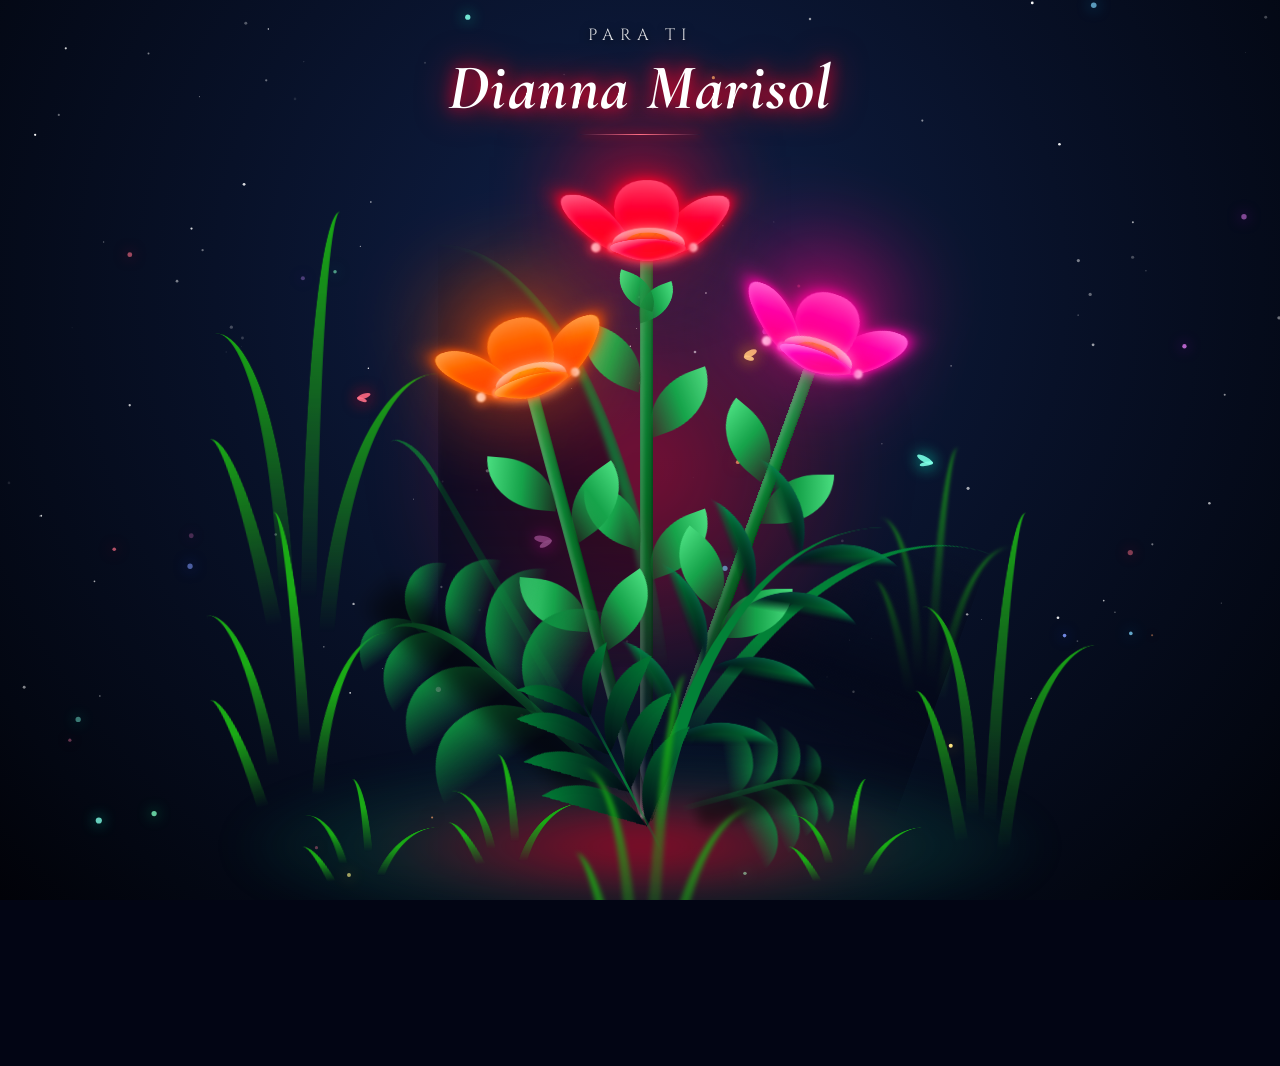
==== commit d957c186: "Fix mobile: fondo solido 100dvh, bloqueo total de zoom y soporte tactil" ====
--- a/flores_de_24_colores_para_ti_dianna_marisol.html
+++ b/flores_de_24_colores_para_ti_dianna_marisol.html
@@ -1,8 +1,10 @@
-<!DOCTYPE html>
+﻿<!DOCTYPE html>
 <html lang="es">
 <head>
   <meta charset="UTF-8" />
-  <meta name="viewport" content="width=device-width, initial-scale=1.0" />
+  <meta name="viewport" content="width=device-width, initial-scale=1.0, maximum-scale=1.0, user-scalable=no, viewport-fit=cover" />
+  <meta name="apple-mobile-web-app-capable" content="yes" />
+  <meta name="apple-mobile-web-app-status-bar-style" content="black-translucent" />
   <title>Flores y Corazones - Para ti, Dianna Marisol</title>
   <link rel="preconnect" href="https://fonts.googleapis.com" />
   <link rel="preconnect" href="https://fonts.gstatic.com" crossorigin />
@@ -27,14 +29,31 @@
       --c-glow: rgba(255, 234, 0, 1);
     }
 
+    html,
+    body {
+      position: fixed;
+      top: 0;
+      left: 0;
+      right: 0;
+      bottom: 0;
+      width: 100%;
+      height: 100%;
+      height: 100dvh;
+      margin: 0;
+      padding: 0;
+      overflow: hidden;
+      touch-action: none;
+      -webkit-touch-callout: none;
+      -webkit-user-select: none;
+      user-select: none;
+      background: #020514 radial-gradient(circle at 50% 32%, #102048 0%, #081128 48%, #030712 85%, #010208 100%) no-repeat center center fixed;
+      background-size: cover;
+    }
+
     body {
       display: flex;
       align-items: flex-end;
       justify-content: center;
-      min-height: 100vh;
-      width: 100vw;
-      background-color: var(--dark-color);
-      overflow: hidden;
       perspective: 1000px;
       font-family: 'Montserrat', sans-serif;
       cursor: pointer;
@@ -43,14 +62,14 @@
     /* Fondo nocturno mejorado y sincronizado con los 24 colores */
     .night {
       position: fixed;
-      left: 50%;
-      top: 0;
-      transform: translateX(-50%);
+      inset: 0;
       width: 100%;
       height: 100%;
+      height: 100dvh;
       z-index: 0;
       background:
         radial-gradient(circle at 50% 32%, #102048 0%, #081128 48%, #030712 85%, #010208 100%);
+      pointer-events: none;
     }
 
     /* Halo de luz ambiental reactivo detrás del jardín */
@@ -58,7 +77,7 @@
       position: fixed;
       top: 52%;
       left: 50%;
-      transform: translate(-50%, -50%);
+      transform: translate3d(-50%, -50%, 0);
       width: 54vmin;
       height: 54vmin;
       border-radius: 50%;
@@ -68,6 +87,7 @@
       pointer-events: none;
       z-index: 1;
       transition: background 0.45s ease;
+      will-change: transform;
     }
 
     #canvas {
@@ -75,8 +95,10 @@
       inset: 0;
       width: 100%;
       height: 100%;
+      height: 100dvh;
       pointer-events: none;
       z-index: 2;
+      background: transparent;
     }
 
     /* Dedicatoria superior para Dianna Marisol */
@@ -129,7 +151,7 @@
       position: fixed;
       bottom: -3vmin;
       left: 50%;
-      transform: translateX(-50%);
+      transform: translate3d(-50%, 0, 0);
       width: 90vmin;
       height: 18vmin;
       border-radius: 50%;
@@ -139,6 +161,7 @@
       pointer-events: none;
       z-index: 3;
       transition: background 0.45s ease;
+      will-change: transform;
     }
 
     /* ==========================================================================
@@ -1306,33 +1329,76 @@
       applyFlowerPalette();
     }
 
-    // Cambiar combinación de colores al presionar cualquier parte de la pantalla
-    window.addEventListener("click", (e) => {
-      if (e.clientX < window.innerWidth * 0.35) {
+    // Cambiar combinación de colores al presionar cualquier parte de la pantalla (Touch y Clic)
+    let lastInteraction = 0;
+    function handleTapOrClick(clientX, clientY) {
+      const now = performance.now();
+      if (now - lastInteraction < 200) return;
+      lastInteraction = now;
+
+      if (clientX < window.innerWidth * 0.35) {
         updateGardenColor(index - 1);
       } else {
         updateGardenColor(index + 1);
       }
-      createSparkles(e.clientX, e.clientY, 34);
+      createSparkles(clientX, clientY, 34);
+    }
+
+    window.addEventListener("click", (e) => {
+      handleTapOrClick(e.clientX, e.clientY);
     });
+
+    window.addEventListener("touchend", (e) => {
+      if (e.changedTouches && e.changedTouches[0]) {
+        handleTapOrClick(e.changedTouches[0].clientX, e.changedTouches[0].clientY);
+      }
+    }, { passive: true });
 
     window.addEventListener("keydown", (e) => {
       if (e.key === "ArrowLeft") updateGardenColor(index - 1);
       if (e.key === "ArrowRight") updateGardenColor(index + 1);
     });
 
+    // Bloqueo total de zoom en pantalla para móviles (gestos, pellizcos y doble toque)
+    document.addEventListener("touchstart", (e) => {
+      if (e.touches.length > 1) {
+        e.preventDefault();
+      }
+    }, { passive: false });
+
+    document.addEventListener("touchmove", (e) => {
+      if (e.touches.length > 1) {
+        e.preventDefault();
+      }
+    }, { passive: false });
+
+    let lastTap = 0;
+    document.addEventListener("touchend", (e) => {
+      const now = performance.now();
+      if (now - lastTap < 300) {
+        e.preventDefault();
+      }
+      lastTap = now;
+    }, { passive: false });
+
+    document.addEventListener("gesturestart", (e) => e.preventDefault());
+    document.addEventListener("gesturechange", (e) => e.preventDefault());
+    document.addEventListener("gestureend", (e) => e.preventDefault());
+
     /* ==========================================================================
        CANVAS NOCTURNO, LUCIÉRNAGAS Y MARIPOSAS DE LUZ A 120HZ
        ========================================================================== */
     const canvas = document.getElementById("canvas");
-    const ctx = canvas.getContext("2d", { alpha: true, desynchronized: true });
+    const ctx = canvas.getContext("2d");
     let w = (canvas.width = window.innerWidth);
     let h = (canvas.height = window.innerHeight);
 
-    window.addEventListener("resize", () => {
+    function resizeCanvas() {
       w = canvas.width = window.innerWidth;
       h = canvas.height = window.innerHeight;
-    });
+    }
+    window.addEventListener("resize", resizeCanvas);
+    window.addEventListener("orientationchange", resizeCanvas);
 
     const particles = [];
     const bgStars = [];
@@ -1544,4 +1610,4 @@
     };
   </script>
 </body>
-</html>+</html>
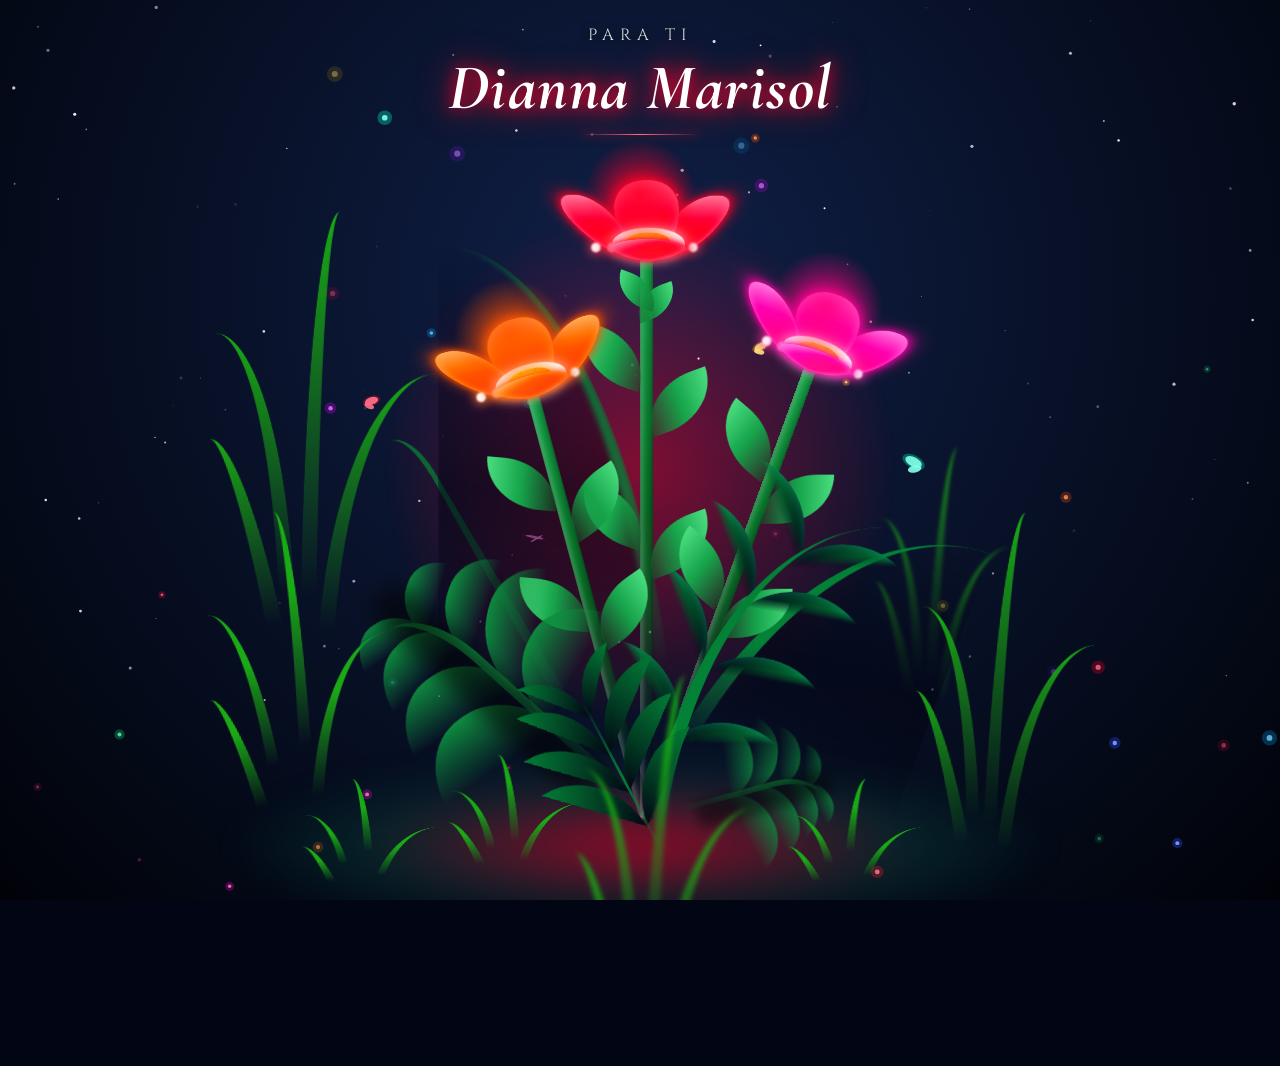
==== commit 3418638f: "Aumentar tamano de flores en celular y optimizar rendimiento sin trabas" ====
--- a/flores_de_24_colores_para_ti_dianna_marisol.html
+++ b/flores_de_24_colores_para_ti_dianna_marisol.html
@@ -78,15 +78,13 @@
       top: 52%;
       left: 50%;
       transform: translate3d(-50%, -50%, 0);
-      width: 54vmin;
-      height: 54vmin;
+      width: 58vmin;
+      height: 58vmin;
       border-radius: 50%;
       background: radial-gradient(circle, var(--c-glow) 0%, transparent 70%);
       opacity: 0.48;
-      filter: blur(36px);
       pointer-events: none;
       z-index: 1;
-      transition: background 0.45s ease;
       will-change: transform;
     }
 
@@ -273,15 +271,15 @@
       left: 0;
       top: 0;
       transform: translate(-50%, -100%);
-      width: 12vmin;
-      height: 12vmin;
-      background-color: var(--f-main, var(--c-main));
-      filter: blur(6vmin);
-      opacity: 0.95;
-      transition: background-color 0.4s ease;
-    }
-
-    /* Pétalos de las 6 flores con colores ultra intensos y vibrantes */
+      width: 14vmin;
+      height: 14vmin;
+      border-radius: 50%;
+      background: radial-gradient(circle, var(--f-main, var(--c-main)) 0%, transparent 70%);
+      opacity: 0.9;
+      pointer-events: none;
+    }
+
+    /* Pétalos de las flores con colores ultra intensos y vibrantes */
     .flower__leaf {
       position: absolute;
       bottom: 0;
@@ -298,12 +296,13 @@
       );
       transform-origin: bottom center;
       opacity: 1;
-      filter: saturate(1.4) brightness(1.14);
+      filter: saturate(1.35) brightness(1.12);
       box-shadow:
-        inset 0 0 1.8vmin var(--f-light, var(--c-light)),
-        0 0 3.8vmin var(--f-glow, var(--c-glow)),
-        0 0 1.6vmin var(--f-main, var(--c-main));
-      transition: background-color 0.4s ease, background-image 0.4s ease, box-shadow 0.4s ease;
+        inset 0 0 1.6vmin var(--f-light, var(--c-light)),
+        0 0 3.2vmin var(--f-glow, var(--c-glow)),
+        0 0 1.4vmin var(--f-main, var(--c-main));
+      transition: background-color 0.25s ease, box-shadow 0.25s ease;
+      will-change: transform;
     }
 
     .flower__leaf--1 {
@@ -1020,6 +1019,42 @@
     /* Se activa al quitar la clase container para que todo florezca suave */
     .container * {
       animation-play-state: paused !important;
+    }
+
+    /* ==========================================================================
+       OPTIMIZACIÓN Y TAMAÑO PARA PANTALLAS MÓVILES
+       ========================================================================== */
+    @media (max-width: 768px), (orientation: portrait) {
+      .flowers {
+        transform: scale(1.45) !important;
+        transform-origin: bottom center;
+        bottom: 8vmin;
+      }
+      .flower {
+        bottom: 6vmin;
+      }
+      .title-box {
+        top: 20px;
+        width: 95%;
+      }
+      .title-box .dedication-prefix {
+        font-size: 0.88rem;
+        letter-spacing: 5px;
+      }
+      .title-box h2 {
+        font-size: clamp(2.4rem, 10vw, 3.4rem);
+        letter-spacing: 1.5px;
+      }
+      .title-box .divider {
+        width: 140px;
+      }
+    }
+
+    @media (max-width: 420px) {
+      .flowers {
+        transform: scale(1.52) !important;
+        bottom: 6vmin;
+      }
     }
   </style>
 </head>
@@ -1443,39 +1478,41 @@
       });
     }
 
-    function createSparkles(x, y, count = 28) {
+    function createSparkles(x, y, count = 16) {
+      if (particles.length > 36) particles.splice(0, particles.length - 20);
       const c = COLORS[index];
       for (let i = 0; i < count; i++) {
         const angle = Math.random() * Math.PI * 2;
-        const speed = Math.random() * 4.2 + 0.8;
+        const speed = Math.random() * 3.4 + 0.8;
         particles.push({
           x,
           y,
           vx: Math.cos(angle) * speed,
-          vy: Math.sin(angle) * speed - 0.6,
-          r: Math.random() * 3 + 1.2,
+          vy: Math.sin(angle) * speed - 0.5,
+          r: Math.random() * 2.4 + 0.9,
           alpha: 1,
-          decay: Math.random() * 0.02 + 0.012,
+          decay: Math.random() * 0.025 + 0.015,
           color: i % 2 === 0 ? c.light : c.main
         });
       }
     }
 
-    // Rastro de polvo estelar a 120Hz
+    // Rastro de polvo estelar suave y optimizado
     let lastTrail = 0;
     function handlePointerMove(x, y) {
       const now = performance.now();
-      if (now - lastTrail > 8) {
+      if (now - lastTrail > 28) {
         lastTrail = now;
+        if (particles.length > 45) return;
         const c = COLORS[index];
         particles.push({
           x,
           y,
-          vx: (Math.random() - 0.5) * 1.1,
-          vy: (Math.random() - 0.5) * 1.1 - 0.3,
-          r: Math.random() * 2 + 0.8,
-          alpha: 0.85,
-          decay: 0.025,
+          vx: (Math.random() - 0.5) * 0.8,
+          vy: (Math.random() - 0.5) * 0.8 - 0.25,
+          r: Math.random() * 1.8 + 0.7,
+          alpha: 0.8,
+          decay: 0.03,
           color: Math.random() < 0.5 ? c.light : "#ffffff"
         });
       }
@@ -1505,16 +1542,14 @@
         s.alpha += s.da * step;
         if (s.alpha > 0.95 || s.alpha < 0.15) s.da *= -1;
 
-        ctx.save();
         ctx.globalAlpha = Math.max(0.1, Math.min(1, s.alpha));
         ctx.fillStyle = "#ffffff";
         ctx.beginPath();
         ctx.arc(s.x, s.y, s.r, 0, Math.PI * 2);
         ctx.fill();
-        ctx.restore();
-      }
-
-      // 2. Luciérnagas multicolor flotando entre las hojas
+      }
+
+      // 2. Luciérnagas multicolor flotando entre las hojas (Aceleradas por hardware)
       for (let i = 0; i < fireflies.length; i++) {
         const f = fireflies[i];
         f.angle += 0.022 * step;
@@ -1527,18 +1562,23 @@
         }
 
         const fc = COLORS[(index + f.colorOffset) % COLORS.length];
-        ctx.save();
+
+        // Resplandor exterior suave
+        ctx.globalAlpha = f.alpha * 0.35;
+        ctx.fillStyle = fc.main;
+        ctx.beginPath();
+        ctx.arc(f.x, f.y, f.r * 2.6, 0, Math.PI * 2);
+        ctx.fill();
+
+        // Núcleo luminoso brillante
         ctx.globalAlpha = f.alpha;
         ctx.fillStyle = fc.light;
-        ctx.shadowBlur = 14;
-        ctx.shadowColor = fc.main;
         ctx.beginPath();
         ctx.arc(f.x, f.y, f.r, 0, Math.PI * 2);
         ctx.fill();
-        ctx.restore();
-      }
-
-      // 3. Mariposas de luz revoloteando a 120Hz
+      }
+
+      // 3. Mariposas de luz revoloteando (Sin bloqueos de GPU)
       for (let i = 0; i < butterflies.length; i++) {
         const b = butterflies[i];
         b.phase += 0.016 * step;
@@ -1556,12 +1596,17 @@
         ctx.save();
         ctx.translate(b.x, b.y);
         ctx.rotate(Math.sin(b.phase) * 0.18 * dir);
+
+        // Resplandor de mariposa
+        ctx.globalAlpha = 0.32;
+        ctx.fillStyle = bc.main;
+        ctx.beginPath();
+        ctx.ellipse(-2 * dir, -b.size * 0.45 * wingFlap, b.size * 1.15, b.size * 0.75 * wingFlap, -0.35 * dir, 0, Math.PI * 2);
+        ctx.fill();
+
+        // Ala superior brillante
+        ctx.globalAlpha = 0.92;
         ctx.fillStyle = bc.light;
-        ctx.shadowBlur = 16;
-        ctx.shadowColor = bc.main;
-        ctx.globalAlpha = 0.9;
-
-        // Ala superior
         ctx.beginPath();
         ctx.ellipse(-2 * dir, -b.size * 0.45 * wingFlap, b.size * 0.85, b.size * 0.55 * wingFlap, -0.35 * dir, 0, Math.PI * 2);
         ctx.fill();
@@ -1574,7 +1619,7 @@
         ctx.restore();
       }
 
-      // 4. Destellos interactivos a 120Hz
+      // 4. Destellos interactivos de alto rendimiento
       for (let i = particles.length - 1; i >= 0; i--) {
         const p = particles[i];
         p.x += p.vx * step;
@@ -1587,15 +1632,19 @@
           continue;
         }
 
-        ctx.save();
+        // Halo suave
+        ctx.globalAlpha = p.alpha * 0.38;
+        ctx.fillStyle = p.color;
+        ctx.beginPath();
+        ctx.arc(p.x, p.y, p.r * 2.2, 0, Math.PI * 2);
+        ctx.fill();
+
+        // Núcleo brillante
         ctx.globalAlpha = p.alpha;
-        ctx.fillStyle = p.color;
-        ctx.shadowBlur = 12;
-        ctx.shadowColor = c.main;
+        ctx.fillStyle = "#ffffff";
         ctx.beginPath();
-        ctx.arc(p.x, p.y, p.r, 0, Math.PI * 2);
+        ctx.arc(p.x, p.y, p.r * 0.75, 0, Math.PI * 2);
         ctx.fill();
-        ctx.restore();
       }
 
       requestAnimationFrame(animate);
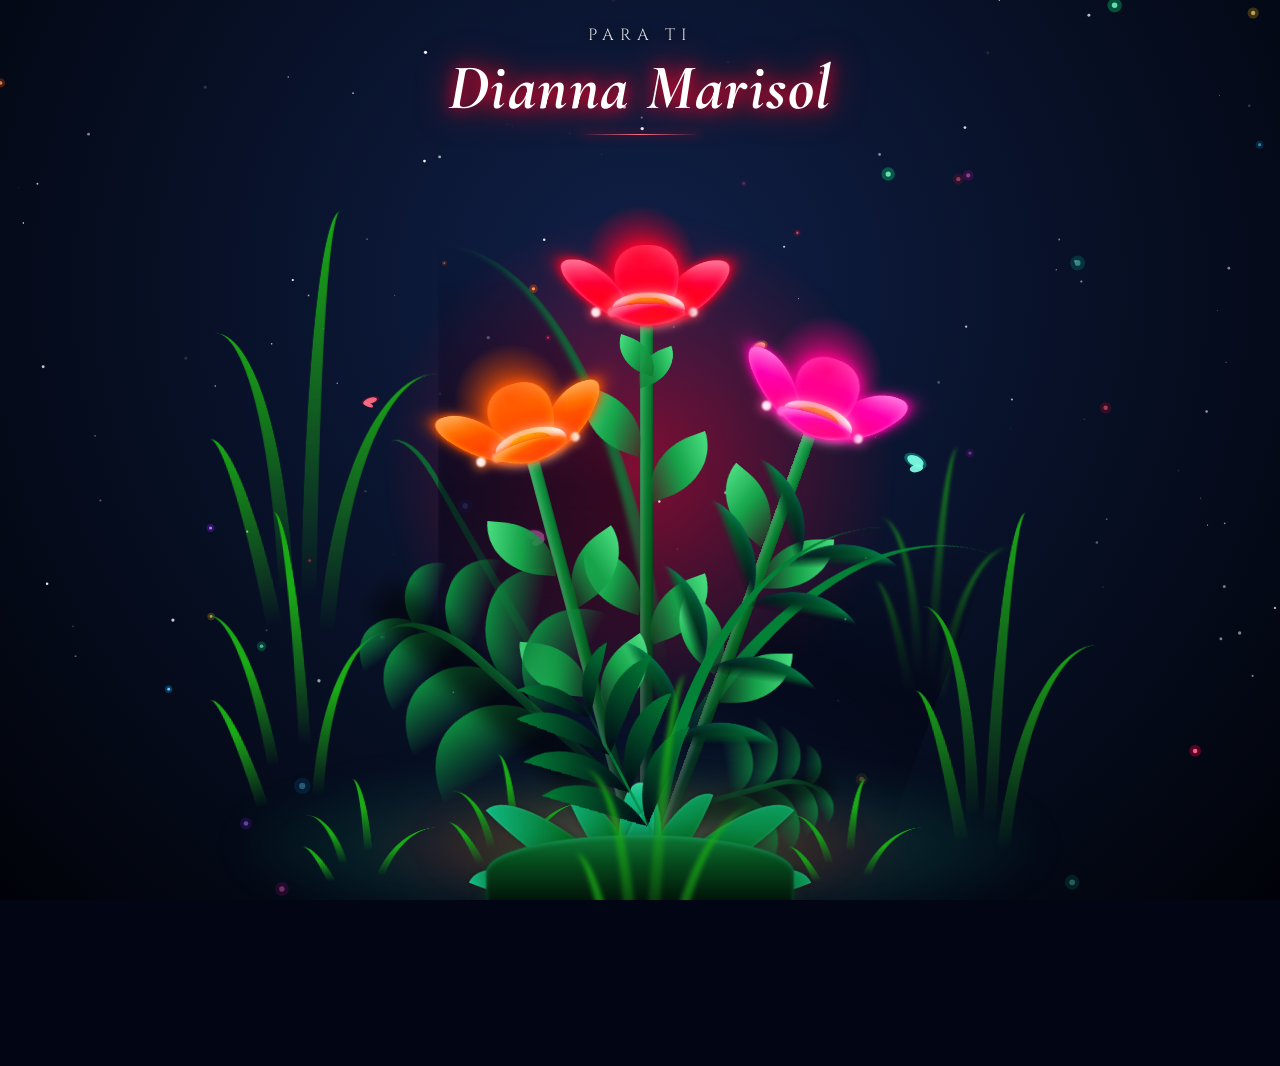
==== commit 74c46522: "Anadir base natural de follaje y cesped para cubrir nacimiento de tallos" ====
--- a/flores_de_24_colores_para_ti_dianna_marisol.html
+++ b/flores_de_24_colores_para_ti_dianna_marisol.html
@@ -168,12 +168,13 @@
     .flowers {
       position: relative;
       transform: scale(0.9);
+      bottom: 0;
       z-index: 10;
     }
 
     .flower {
       position: absolute;
-      bottom: 10vmin;
+      bottom: 2vmin;
       transform-origin: bottom center;
       z-index: 10;
       --fl-speed: 0.8s;
@@ -1022,16 +1023,138 @@
     }
 
     /* ==========================================================================
+       BASE NATURAL DE CÉSPED Y FOLLAJE (CUBRE EL NACIMIENTO DE LOS TALLOS)
+       ========================================================================== */
+    .garden-base {
+      position: absolute;
+      bottom: -1vmin;
+      left: 50%;
+      transform: translateX(-50%);
+      width: 48vmin;
+      height: 20vmin;
+      z-index: 50;
+      pointer-events: none;
+    }
+
+    .base-glow {
+      position: absolute;
+      bottom: 0;
+      left: 50%;
+      transform: translateX(-50%);
+      width: 52vmin;
+      height: 16vmin;
+      border-radius: 50%;
+      background: radial-gradient(ellipse at center, rgba(16, 185, 129, 0.45) 0%, rgba(5, 109, 36, 0.25) 50%, transparent 75%);
+      filter: blur(14px);
+    }
+
+    .base-mound {
+      position: absolute;
+      bottom: 0;
+      left: 50%;
+      transform: translateX(-50%);
+      width: 38vmin;
+      height: 9vmin;
+      border-radius: 50% 50% 0 0;
+      background: linear-gradient(to top, #010a05 0%, #064e1e 65%, #0d7a36 100%);
+      box-shadow: inset 0 2px 6px rgba(52, 211, 153, 0.35), 0 0 16px rgba(6, 78, 30, 0.4);
+    }
+
+    .base-leaf {
+      position: absolute;
+      bottom: 1.5vmin;
+      left: 50%;
+      width: 5.5vmin;
+      height: 16vmin;
+      border-radius: 100% 0 100% 0 / 100% 0 100% 0;
+      background: linear-gradient(135deg, #10b981 0%, #056d24 60%, #022c0f 100%);
+      transform-origin: bottom center;
+      box-shadow: inset 0 0 4px rgba(255, 255, 255, 0.15), 0 0 8px rgba(0, 0, 0, 0.35);
+      will-change: transform;
+    }
+
+    .base-leaf--1 {
+      height: 18vmin;
+      width: 6vmin;
+      transform: translate(-120%, 0) rotate(-45deg);
+      border-radius: 0 100% 0 100% / 0 100% 0 100%;
+      animation: base-sway-1 4s ease-in-out infinite alternate;
+    }
+    .base-leaf--2 {
+      height: 18vmin;
+      width: 6vmin;
+      transform: translate(20%, 0) rotate(45deg);
+      animation: base-sway-2 4s ease-in-out infinite alternate 0.5s;
+    }
+    .base-leaf--3 {
+      height: 15vmin;
+      width: 5.2vmin;
+      transform: translate(-170%, 1.5vmin) rotate(-68deg);
+      border-radius: 0 100% 0 100% / 0 100% 0 100%;
+      animation: base-sway-1 3.5s ease-in-out infinite alternate 0.8s;
+    }
+    .base-leaf--4 {
+      height: 15vmin;
+      width: 5.2vmin;
+      transform: translate(70%, 1.5vmin) rotate(68deg);
+      animation: base-sway-2 3.5s ease-in-out infinite alternate 1.2s;
+    }
+    .base-leaf--5 {
+      height: 14vmin;
+      width: 5vmin;
+      transform: translate(-80%, -0.5vmin) rotate(-22deg);
+      border-radius: 0 100% 0 100% / 0 100% 0 100%;
+      animation: base-sway-1 4.5s ease-in-out infinite alternate 1s;
+    }
+    .base-leaf--6 {
+      height: 14vmin;
+      width: 5vmin;
+      transform: translate(-20%, -0.5vmin) rotate(22deg);
+      animation: base-sway-2 4.5s ease-in-out infinite alternate 0.3s;
+    }
+    .base-leaf--7 {
+      height: 12.5vmin;
+      width: 5.2vmin;
+      transform: translate(-50%, -1.5vmin) rotate(0deg);
+      border-radius: 50% 50% 0 0;
+      background: linear-gradient(to top, #056d24, #10b981 85%, #34d399 100%);
+      animation: base-sway-center 3s ease-in-out infinite alternate;
+    }
+    .base-leaf--8 {
+      height: 10vmin;
+      width: 4.8vmin;
+      transform: translate(-50%, -0.8vmin) rotate(-4deg);
+      background: linear-gradient(to top, #064e1e, #10b981);
+    }
+
+    @keyframes base-sway-1 {
+      0% { transform: translate(-120%, 0) rotate(-45deg); }
+      100% { transform: translate(-120%, 0) rotate(-40deg); }
+    }
+    @keyframes base-sway-2 {
+      0% { transform: translate(20%, 0) rotate(45deg); }
+      100% { transform: translate(20%, 0) rotate(40deg); }
+    }
+    @keyframes base-sway-center {
+      0% { transform: translate(-50%, -1.5vmin) rotate(-3deg); }
+      100% { transform: translate(-50%, -1.5vmin) rotate(3deg); }
+    }
+
+    /* ==========================================================================
        OPTIMIZACIÓN Y TAMAÑO PARA PANTALLAS MÓVILES
        ========================================================================== */
     @media (max-width: 768px), (orientation: portrait) {
       .flowers {
-        transform: scale(1.45) !important;
+        transform: scale(1.42) !important;
         transform-origin: bottom center;
-        bottom: 8vmin;
+        bottom: 0 !important;
       }
       .flower {
-        bottom: 6vmin;
+        bottom: 0 !important;
+      }
+      .garden-base {
+        bottom: -0.5vmin;
+        transform: translateX(-50%) scale(1.15);
       }
       .title-box {
         top: 20px;
@@ -1052,8 +1175,14 @@
 
     @media (max-width: 420px) {
       .flowers {
-        transform: scale(1.52) !important;
-        bottom: 6vmin;
+        transform: scale(1.48) !important;
+        bottom: 0 !important;
+      }
+      .flower {
+        bottom: 0 !important;
+      }
+      .garden-base {
+        transform: translateX(-50%) scale(1.22);
       }
     }
   </style>
@@ -1303,6 +1432,20 @@
       <div class="grow-ans" style="--d:3.2s"><div class="leaf leaf--1"></div></div>
       <div class="grow-ans" style="--d:3.5s"><div class="leaf leaf--2"></div></div>
       <div class="grow-ans" style="--d:3.6s"><div class="leaf leaf--3"></div></div>
+    </div>
+
+    <!-- Base natural de césped y follaje que cubre el nacimiento de los tallos -->
+    <div class="garden-base">
+      <div class="base-glow"></div>
+      <div class="base-leaf base-leaf--1"></div>
+      <div class="base-leaf base-leaf--2"></div>
+      <div class="base-leaf base-leaf--3"></div>
+      <div class="base-leaf base-leaf--4"></div>
+      <div class="base-leaf base-leaf--5"></div>
+      <div class="base-leaf base-leaf--6"></div>
+      <div class="base-leaf base-leaf--7"></div>
+      <div class="base-leaf base-leaf--8"></div>
+      <div class="base-mound"></div>
     </div>
   </div>
 
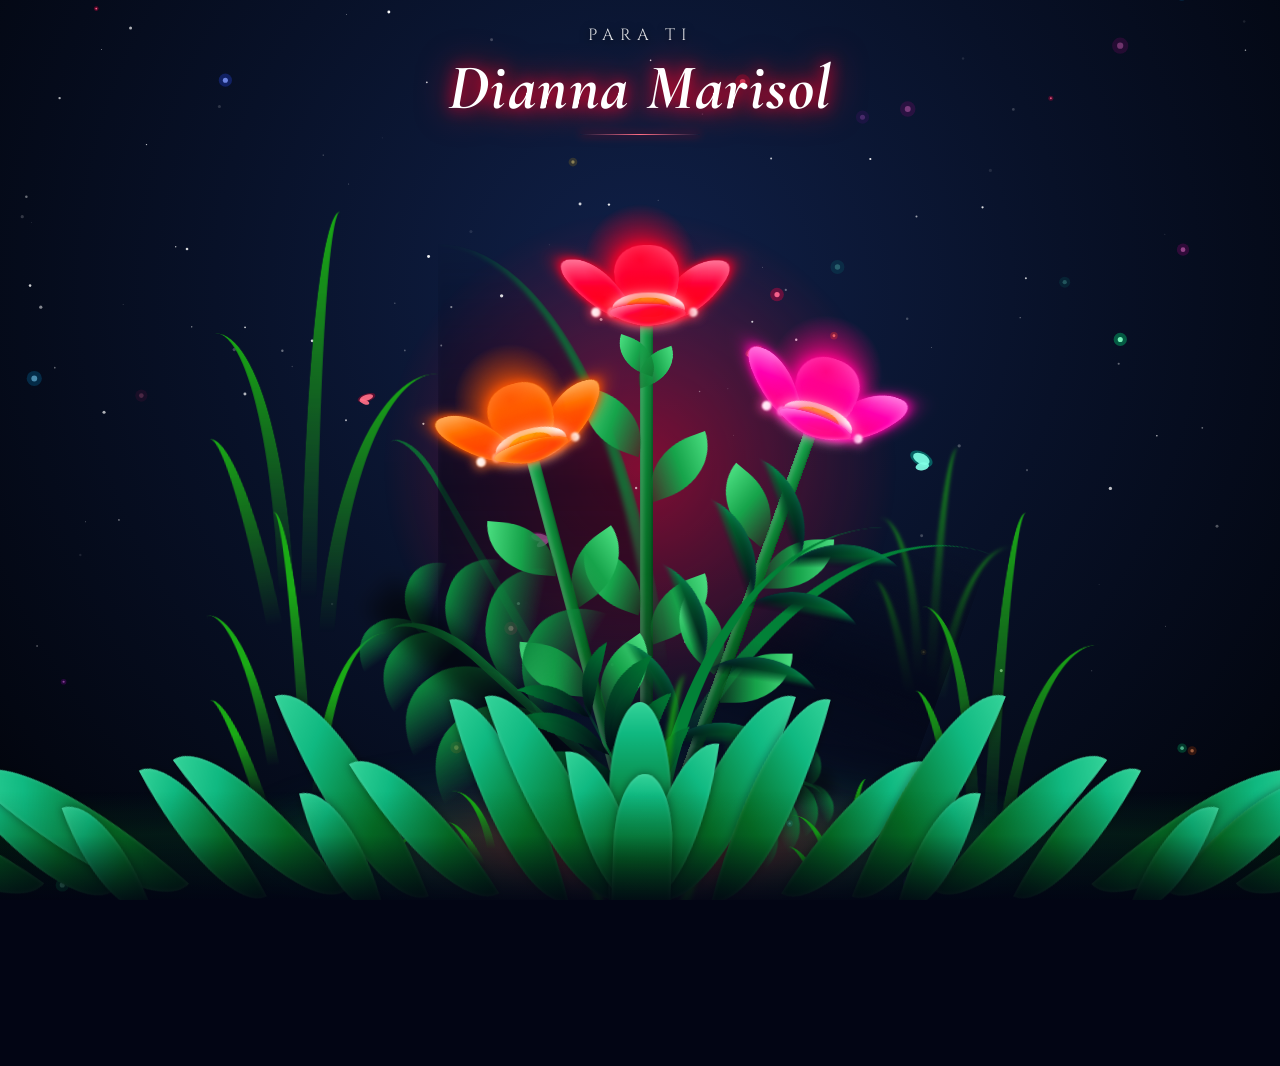
==== commit e489d88f: "Base de follaje 100% de pantalla a pantalla solo con hojas y balanceo natural" ====
--- a/flores_de_24_colores_para_ti_dianna_marisol.html
+++ b/flores_de_24_colores_para_ti_dianna_marisol.html
@@ -1023,121 +1023,72 @@
     }
 
     /* ==========================================================================
-       BASE NATURAL DE CÉSPED Y FOLLAJE (CUBRE EL NACIMIENTO DE LOS TALLOS)
+       BASE NATURAL DE FOLLAJE (CUBRE TODA LA PANTALLA INFERIOR DE LADO A LADO)
        ========================================================================== */
     .garden-base {
+      position: fixed;
+      bottom: 0;
+      left: 0;
+      right: 0;
+      width: 100%;
+      height: 28vmin;
+      z-index: 25;
+      pointer-events: none;
+      overflow: hidden;
+    }
+
+    .base-glow {
+      position: absolute;
+      bottom: 0;
+      left: 0;
+      width: 100%;
+      height: 12vmin;
+      background: linear-gradient(to top, rgba(2, 5, 20, 0.85) 0%, rgba(5, 78, 30, 0.25) 60%, transparent 100%);
+      pointer-events: none;
+      z-index: 10;
+    }
+
+    .base-leaf {
       position: absolute;
       bottom: -1vmin;
-      left: 50%;
-      transform: translateX(-50%);
-      width: 48vmin;
-      height: 20vmin;
-      z-index: 50;
-      pointer-events: none;
-    }
-
-    .base-glow {
-      position: absolute;
-      bottom: 0;
-      left: 50%;
-      transform: translateX(-50%);
-      width: 52vmin;
-      height: 16vmin;
-      border-radius: 50%;
-      background: radial-gradient(ellipse at center, rgba(16, 185, 129, 0.45) 0%, rgba(5, 109, 36, 0.25) 50%, transparent 75%);
-      filter: blur(14px);
-    }
-
-    .base-mound {
-      position: absolute;
-      bottom: 0;
-      left: 50%;
-      transform: translateX(-50%);
-      width: 38vmin;
-      height: 9vmin;
+      transform-origin: bottom center;
+      box-shadow: inset 0 0 4px rgba(255, 255, 255, 0.16), 0 0 10px rgba(0, 0, 0, 0.45);
+      will-change: transform;
+      z-index: 5;
+    }
+
+    .base-leaf.arch-left {
+      border-radius: 0 100% 0 100% / 0 100% 0 100%;
+      background: linear-gradient(135deg, #34d399 0%, #10b981 25%, #056d24 65%, #022c0f 100%);
+      transform: translate(-50%, 0) rotate(var(--rot, -30deg));
+      animation: sway-left var(--spd, 4s) ease-in-out infinite alternate var(--del, 0s);
+    }
+
+    .base-leaf.arch-right {
+      border-radius: 100% 0 100% 0 / 100% 0 100%;
+      background: linear-gradient(225deg, #34d399 0%, #10b981 25%, #056d24 65%, #022c0f 100%);
+      transform: translate(-50%, 0) rotate(var(--rot, 30deg));
+      animation: sway-right var(--spd, 4s) ease-in-out infinite alternate var(--del, 0s);
+    }
+
+    .base-leaf.arch-center {
       border-radius: 50% 50% 0 0;
-      background: linear-gradient(to top, #010a05 0%, #064e1e 65%, #0d7a36 100%);
-      box-shadow: inset 0 2px 6px rgba(52, 211, 153, 0.35), 0 0 16px rgba(6, 78, 30, 0.4);
-    }
-
-    .base-leaf {
-      position: absolute;
-      bottom: 1.5vmin;
-      left: 50%;
-      width: 5.5vmin;
-      height: 16vmin;
-      border-radius: 100% 0 100% 0 / 100% 0 100% 0;
-      background: linear-gradient(135deg, #10b981 0%, #056d24 60%, #022c0f 100%);
-      transform-origin: bottom center;
-      box-shadow: inset 0 0 4px rgba(255, 255, 255, 0.15), 0 0 8px rgba(0, 0, 0, 0.35);
-      will-change: transform;
-    }
-
-    .base-leaf--1 {
-      height: 18vmin;
-      width: 6vmin;
-      transform: translate(-120%, 0) rotate(-45deg);
-      border-radius: 0 100% 0 100% / 0 100% 0 100%;
-      animation: base-sway-1 4s ease-in-out infinite alternate;
-    }
-    .base-leaf--2 {
-      height: 18vmin;
-      width: 6vmin;
-      transform: translate(20%, 0) rotate(45deg);
-      animation: base-sway-2 4s ease-in-out infinite alternate 0.5s;
-    }
-    .base-leaf--3 {
-      height: 15vmin;
-      width: 5.2vmin;
-      transform: translate(-170%, 1.5vmin) rotate(-68deg);
-      border-radius: 0 100% 0 100% / 0 100% 0 100%;
-      animation: base-sway-1 3.5s ease-in-out infinite alternate 0.8s;
-    }
-    .base-leaf--4 {
-      height: 15vmin;
-      width: 5.2vmin;
-      transform: translate(70%, 1.5vmin) rotate(68deg);
-      animation: base-sway-2 3.5s ease-in-out infinite alternate 1.2s;
-    }
-    .base-leaf--5 {
-      height: 14vmin;
-      width: 5vmin;
-      transform: translate(-80%, -0.5vmin) rotate(-22deg);
-      border-radius: 0 100% 0 100% / 0 100% 0 100%;
-      animation: base-sway-1 4.5s ease-in-out infinite alternate 1s;
-    }
-    .base-leaf--6 {
-      height: 14vmin;
-      width: 5vmin;
-      transform: translate(-20%, -0.5vmin) rotate(22deg);
-      animation: base-sway-2 4.5s ease-in-out infinite alternate 0.3s;
-    }
-    .base-leaf--7 {
-      height: 12.5vmin;
-      width: 5.2vmin;
-      transform: translate(-50%, -1.5vmin) rotate(0deg);
-      border-radius: 50% 50% 0 0;
-      background: linear-gradient(to top, #056d24, #10b981 85%, #34d399 100%);
-      animation: base-sway-center 3s ease-in-out infinite alternate;
-    }
-    .base-leaf--8 {
-      height: 10vmin;
-      width: 4.8vmin;
-      transform: translate(-50%, -0.8vmin) rotate(-4deg);
-      background: linear-gradient(to top, #064e1e, #10b981);
-    }
-
-    @keyframes base-sway-1 {
-      0% { transform: translate(-120%, 0) rotate(-45deg); }
-      100% { transform: translate(-120%, 0) rotate(-40deg); }
-    }
-    @keyframes base-sway-2 {
-      0% { transform: translate(20%, 0) rotate(45deg); }
-      100% { transform: translate(20%, 0) rotate(40deg); }
-    }
-    @keyframes base-sway-center {
-      0% { transform: translate(-50%, -1.5vmin) rotate(-3deg); }
-      100% { transform: translate(-50%, -1.5vmin) rotate(3deg); }
+      background: linear-gradient(to top, #022c0f 0%, #056d24 40%, #10b981 85%, #34d399 100%);
+      transform: translate(-50%, 0) rotate(var(--rot, 0deg));
+      animation: sway-center var(--spd, 3.5s) ease-in-out infinite alternate var(--del, 0s);
+    }
+
+    @keyframes sway-left {
+      0% { transform: translate(-50%, 0) rotate(var(--rot, -30deg)); }
+      100% { transform: translate(-50%, 0) rotate(calc(var(--rot, -30deg) + 5deg)); }
+    }
+    @keyframes sway-right {
+      0% { transform: translate(-50%, 0) rotate(var(--rot, 30deg)); }
+      100% { transform: translate(-50%, 0) rotate(calc(var(--rot, 30deg) - 5deg)); }
+    }
+    @keyframes sway-center {
+      0% { transform: translate(-50%, 0) rotate(calc(var(--rot, 0deg) - 3deg)); }
+      100% { transform: translate(-50%, 0) rotate(calc(var(--rot, 0deg) + 3deg)); }
     }
 
     /* ==========================================================================
@@ -1153,8 +1104,7 @@
         bottom: 0 !important;
       }
       .garden-base {
-        bottom: -0.5vmin;
-        transform: translateX(-50%) scale(1.15);
+        height: 25vmin;
       }
       .title-box {
         top: 20px;
@@ -1182,7 +1132,7 @@
         bottom: 0 !important;
       }
       .garden-base {
-        transform: translateX(-50%) scale(1.22);
+        height: 27vmin;
       }
     }
   </style>
@@ -1433,20 +1383,48 @@
       <div class="grow-ans" style="--d:3.5s"><div class="leaf leaf--2"></div></div>
       <div class="grow-ans" style="--d:3.6s"><div class="leaf leaf--3"></div></div>
     </div>
-
-    <!-- Base natural de césped y follaje que cubre el nacimiento de los tallos -->
-    <div class="garden-base">
-      <div class="base-glow"></div>
-      <div class="base-leaf base-leaf--1"></div>
-      <div class="base-leaf base-leaf--2"></div>
-      <div class="base-leaf base-leaf--3"></div>
-      <div class="base-leaf base-leaf--4"></div>
-      <div class="base-leaf base-leaf--5"></div>
-      <div class="base-leaf base-leaf--6"></div>
-      <div class="base-leaf base-leaf--7"></div>
-      <div class="base-leaf base-leaf--8"></div>
-      <div class="base-mound"></div>
-    </div>
+  </div>
+
+  <!-- Base natural de follaje que cubre toda la pantalla inferior (100% de lado a lado) -->
+  <div class="garden-base">
+    <div class="base-glow"></div>
+    <!-- Izquierda -->
+    <div class="base-leaf arch-left" style="left:2%; --rot:-55deg; width:7vmin; height:24vmin; --spd:4.2s;"></div>
+    <div class="base-leaf arch-left" style="left:7%; --rot:-38deg; width:6.5vmin; height:20vmin; --spd:3.8s; --del:0.4s;"></div>
+    <div class="base-leaf arch-left" style="left:13%; --rot:-48deg; width:7.5vmin; height:26vmin; --spd:4.5s; --del:0.8s;"></div>
+    <div class="base-leaf arch-left" style="left:19%; --rot:-28deg; width:6vmin; height:19vmin; --spd:3.6s; --del:0.2s;"></div>
+    <div class="base-leaf arch-left" style="left:25%; --rot:-36deg; width:7vmin; height:23vmin; --spd:4.1s; --del:0.6s;"></div>
+
+    <!-- Centro-Izquierda -->
+    <div class="base-leaf arch-left" style="left:31%; --rot:-22deg; width:7.5vmin; height:27vmin; --spd:4.3s; --del:1s;"></div>
+    <div class="base-leaf arch-left" style="left:37%; --rot:-32deg; width:6.5vmin; height:21vmin; --spd:3.7s; --del:0.3s;"></div>
+    <div class="base-leaf arch-left" style="left:42%; --rot:-15deg; width:7vmin; height:25vmin; --spd:4.4s; --del:0.7s;"></div>
+
+    <!-- Centro (cubre el nacimiento de los tallos de las flores) -->
+    <div class="base-leaf arch-left" style="left:46%; --rot:-18deg; width:7.5vmin; height:26vmin; --spd:3.9s; --del:0.5s;"></div>
+    <div class="base-leaf arch-center" style="left:50%; --rot:0deg; width:7vmin; height:23vmin; --spd:3.5s; --del:0s;"></div>
+    <div class="base-leaf arch-right" style="left:54%; --rot:18deg; width:7.5vmin; height:26vmin; --spd:4s; --del:0.4s;"></div>
+    <div class="base-leaf arch-left" style="left:48%; --rot:-7deg; width:6.5vmin; height:18vmin; --spd:3.7s; --del:0.8s;"></div>
+    <div class="base-leaf arch-right" style="left:52%; --rot:8deg; width:6.5vmin; height:19vmin; --spd:4.2s; --del:0.2s;"></div>
+
+    <!-- Centro-Derecha -->
+    <div class="base-leaf arch-right" style="left:58%; --rot:15deg; width:7vmin; height:25vmin; --spd:4.4s; --del:0.9s;"></div>
+    <div class="base-leaf arch-right" style="left:63%; --rot:32deg; width:6.5vmin; height:21vmin; --spd:3.8s; --del:0.3s;"></div>
+    <div class="base-leaf arch-right" style="left:69%; --rot:22deg; width:7.5vmin; height:27vmin; --spd:4.3s; --del:0.6s;"></div>
+    <div class="base-leaf arch-right" style="left:75%; --rot:36deg; width:7vmin; height:23vmin; --spd:4.1s; --del:1.1s;"></div>
+
+    <!-- Derecha -->
+    <div class="base-leaf arch-right" style="left:81%; --rot:28deg; width:6vmin; height:19vmin; --spd:3.6s; --del:0.5s;"></div>
+    <div class="base-leaf arch-right" style="left:87%; --rot:48deg; width:7.5vmin; height:26vmin; --spd:4.5s; --del:0.2s;"></div>
+    <div class="base-leaf arch-right" style="left:93%; --rot:38deg; width:6.5vmin; height:20vmin; --spd:3.9s; --del:0.7s;"></div>
+    <div class="base-leaf arch-right" style="left:98%; --rot:55deg; width:7vmin; height:24vmin; --spd:4.2s; --del:1s;"></div>
+
+    <!-- Capa frontal de hojas pequeñas que cierran la base del suelo -->
+    <div class="base-leaf arch-left" style="left:10%; --rot:-20deg; width:5.5vmin; height:14vmin; --spd:3.3s; bottom:-2vmin;"></div>
+    <div class="base-leaf arch-left" style="left:28%; --rot:-14deg; width:6vmin; height:15vmin; --spd:3.5s; bottom:-2vmin;"></div>
+    <div class="base-leaf arch-center" style="left:50%; --rot:2deg; width:6.5vmin; height:16vmin; --spd:3.2s; bottom:-2vmin;"></div>
+    <div class="base-leaf arch-right" style="left:72%; --rot:14deg; width:6vmin; height:15vmin; --spd:3.5s; bottom:-2vmin;"></div>
+    <div class="base-leaf arch-right" style="left:90%; --rot:20deg; width:5.5vmin; height:14vmin; --spd:3.3s; bottom:-2vmin;"></div>
   </div>
 
   <script>
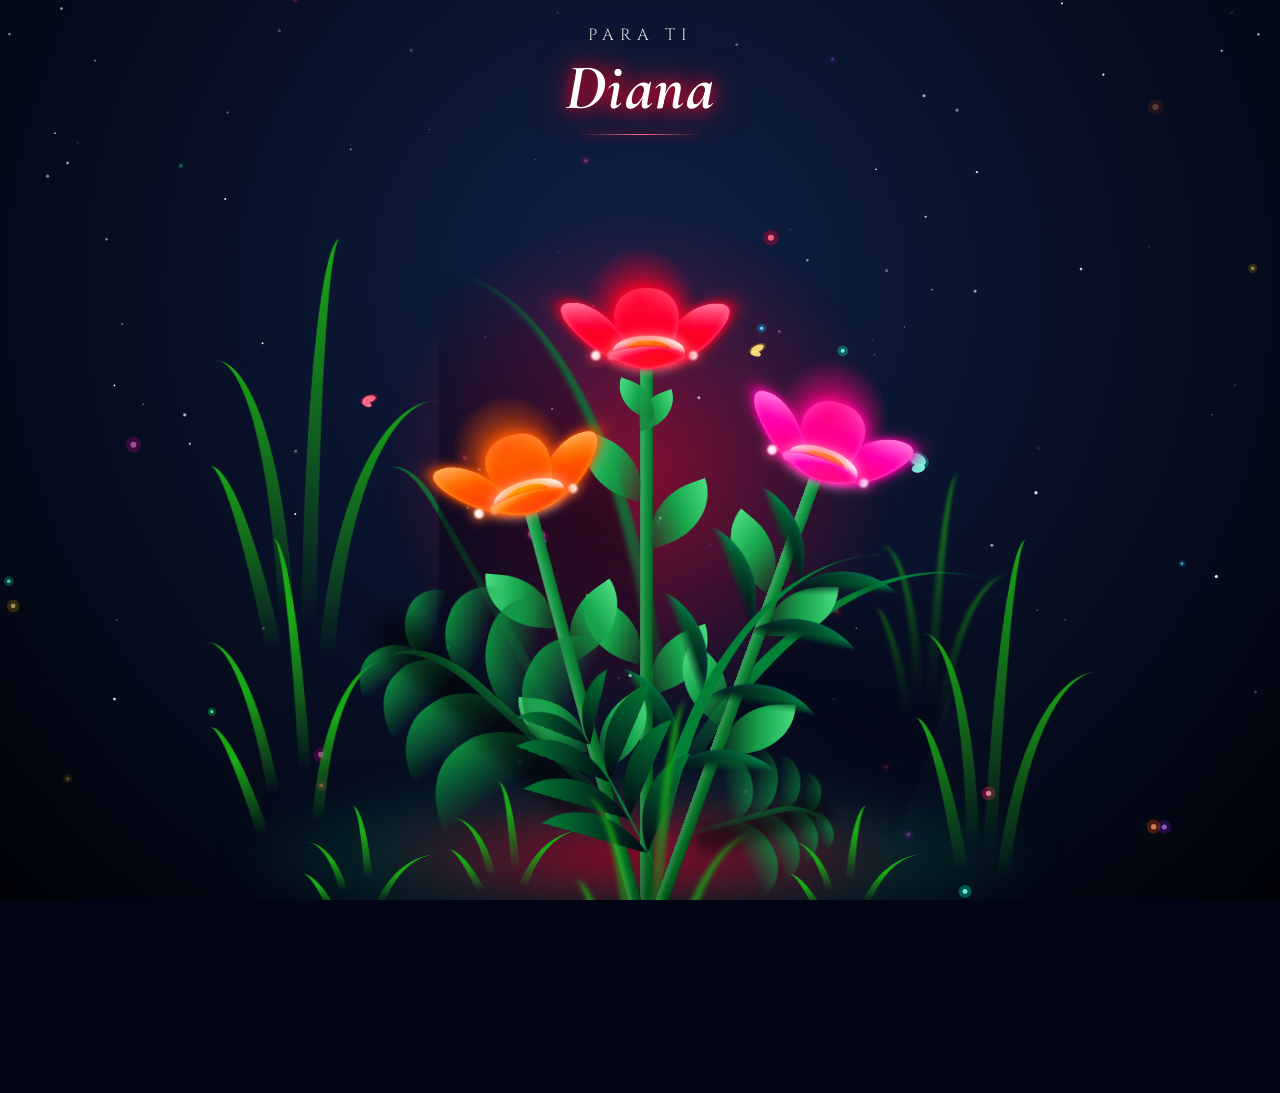
==== commit 337ed1d9: "Eliminar base de hojas y anclar tallos al borde inferior sin flotar en PC y movil" ====
--- a/flores_de_24_colores_para_ti_dianna_marisol.html
+++ b/flores_de_24_colores_para_ti_dianna_marisol.html
@@ -5,7 +5,7 @@
   <meta name="viewport" content="width=device-width, initial-scale=1.0, maximum-scale=1.0, user-scalable=no, viewport-fit=cover" />
   <meta name="apple-mobile-web-app-capable" content="yes" />
   <meta name="apple-mobile-web-app-status-bar-style" content="black-translucent" />
-  <title>Flores y Corazones - Para ti, Dianna Marisol</title>
+  <title>Flores y Corazones - Para ti, Diana</title>
   <link rel="preconnect" href="https://fonts.googleapis.com" />
   <link rel="preconnect" href="https://fonts.gstatic.com" crossorigin />
   <link href="https://fonts.googleapis.com/css2?family=Cinzel:wght@400;600&family=Cormorant+Garamond:ital,wght@1,600;1,700&family=Montserrat:wght@300;400;500&display=swap" rel="stylesheet" />
@@ -99,7 +99,7 @@
       background: transparent;
     }
 
-    /* Dedicatoria superior para Dianna Marisol */
+    /* Dedicatoria superior para Diana */
     .title-box {
       position: fixed;
       top: 24px;
@@ -147,7 +147,7 @@
     /* Reflejo luminoso del suelo bajo el jardín */
     .ground-mist {
       position: fixed;
-      bottom: -3vmin;
+      bottom: -4vmin;
       left: 50%;
       transform: translate3d(-50%, 0, 0);
       width: 90vmin;
@@ -168,25 +168,26 @@
     .flowers {
       position: relative;
       transform: scale(0.9);
-      bottom: 0;
+      transform-origin: bottom center;
+      bottom: -3vmin;
       z-index: 10;
     }
 
     .flower {
       position: absolute;
-      bottom: 2vmin;
+      bottom: -2vmin;
       transform-origin: bottom center;
       z-index: 10;
       --fl-speed: 0.8s;
       will-change: transform;
     }
 
-    /* Flor 1: Alta al centro arriba (70vmin) */
+    /* Flor 1: Alta al centro arriba (72vmin) */
     .flower--1 {
       animation: moving-flower-1 4s linear infinite;
     }
     .flower--1 .flower__line {
-      height: 70vmin;
+      height: 72vmin;
       animation-delay: 0.3s;
     }
     .flower--1 .flower__line__leaf--1 {
@@ -208,14 +209,14 @@
       animation: blooming-leaf-left var(--fl-speed) 2s backwards;
     }
 
-    /* Flor 2: Inclinada a la derecha (20deg, 60vmin) */
+    /* Flor 2: Inclinada a la derecha (20deg, 62vmin) */
     .flower--2 {
       left: 50%;
       transform: rotate(20deg);
       animation: moving-flower-2 4s linear infinite;
     }
     .flower--2 .flower__line {
-      height: 60vmin;
+      height: 62vmin;
       animation-delay: 0.6s;
     }
     .flower--2 .flower__line__leaf--1 {
@@ -231,13 +232,14 @@
       animation: blooming-leaf-left var(--fl-speed) 1.3s backwards;
     }
 
-    /* Flor 3: Inclinada a la izquierda (-15deg, 55vmin) */
+    /* Flor 3: Inclinada a la izquierda (-15deg, 56vmin) */
     .flower--3 {
       left: 50%;
       transform: rotate(-15deg);
       animation: moving-flower-3 4s linear infinite;
     }
     .flower--3 .flower__line {
+      height: 56vmin;
       animation-delay: 0.9s;
     }
     .flower--3 .flower__line__leaf--1 {
@@ -359,11 +361,11 @@
     }
 
     .flower__line {
-      height: 55vmin;
+      height: 56vmin;
       width: 1.5vmin;
       background-image:
         linear-gradient(to left, rgba(0, 0, 0, 0.25), transparent, rgba(255, 255, 255, 0.22)),
-        linear-gradient(to top, transparent 10%, #056d24, #16a34a);
+        linear-gradient(to top, #022c0f 0%, #056d24 14%, #16a34a 100%);
       box-shadow: inset 0 0 2px rgba(0, 0, 0, 0.5);
       animation: grow-flower-tree 4s backwards;
     }
@@ -1023,88 +1025,16 @@
     }
 
     /* ==========================================================================
-       BASE NATURAL DE FOLLAJE (CUBRE TODA LA PANTALLA INFERIOR DE LADO A LADO)
-       ========================================================================== */
-    .garden-base {
-      position: fixed;
-      bottom: 0;
-      left: 0;
-      right: 0;
-      width: 100%;
-      height: 28vmin;
-      z-index: 25;
-      pointer-events: none;
-      overflow: hidden;
-    }
-
-    .base-glow {
-      position: absolute;
-      bottom: 0;
-      left: 0;
-      width: 100%;
-      height: 12vmin;
-      background: linear-gradient(to top, rgba(2, 5, 20, 0.85) 0%, rgba(5, 78, 30, 0.25) 60%, transparent 100%);
-      pointer-events: none;
-      z-index: 10;
-    }
-
-    .base-leaf {
-      position: absolute;
-      bottom: -1vmin;
-      transform-origin: bottom center;
-      box-shadow: inset 0 0 4px rgba(255, 255, 255, 0.16), 0 0 10px rgba(0, 0, 0, 0.45);
-      will-change: transform;
-      z-index: 5;
-    }
-
-    .base-leaf.arch-left {
-      border-radius: 0 100% 0 100% / 0 100% 0 100%;
-      background: linear-gradient(135deg, #34d399 0%, #10b981 25%, #056d24 65%, #022c0f 100%);
-      transform: translate(-50%, 0) rotate(var(--rot, -30deg));
-      animation: sway-left var(--spd, 4s) ease-in-out infinite alternate var(--del, 0s);
-    }
-
-    .base-leaf.arch-right {
-      border-radius: 100% 0 100% 0 / 100% 0 100%;
-      background: linear-gradient(225deg, #34d399 0%, #10b981 25%, #056d24 65%, #022c0f 100%);
-      transform: translate(-50%, 0) rotate(var(--rot, 30deg));
-      animation: sway-right var(--spd, 4s) ease-in-out infinite alternate var(--del, 0s);
-    }
-
-    .base-leaf.arch-center {
-      border-radius: 50% 50% 0 0;
-      background: linear-gradient(to top, #022c0f 0%, #056d24 40%, #10b981 85%, #34d399 100%);
-      transform: translate(-50%, 0) rotate(var(--rot, 0deg));
-      animation: sway-center var(--spd, 3.5s) ease-in-out infinite alternate var(--del, 0s);
-    }
-
-    @keyframes sway-left {
-      0% { transform: translate(-50%, 0) rotate(var(--rot, -30deg)); }
-      100% { transform: translate(-50%, 0) rotate(calc(var(--rot, -30deg) + 5deg)); }
-    }
-    @keyframes sway-right {
-      0% { transform: translate(-50%, 0) rotate(var(--rot, 30deg)); }
-      100% { transform: translate(-50%, 0) rotate(calc(var(--rot, 30deg) - 5deg)); }
-    }
-    @keyframes sway-center {
-      0% { transform: translate(-50%, 0) rotate(calc(var(--rot, 0deg) - 3deg)); }
-      100% { transform: translate(-50%, 0) rotate(calc(var(--rot, 0deg) + 3deg)); }
-    }
-
-    /* ==========================================================================
        OPTIMIZACIÓN Y TAMAÑO PARA PANTALLAS MÓVILES
        ========================================================================== */
     @media (max-width: 768px), (orientation: portrait) {
       .flowers {
-        transform: scale(1.42) !important;
+        transform: scale(1.36) !important;
         transform-origin: bottom center;
-        bottom: 0 !important;
+        bottom: -4vmin !important;
       }
       .flower {
-        bottom: 0 !important;
-      }
-      .garden-base {
-        height: 25vmin;
+        bottom: -2vmin !important;
       }
       .title-box {
         top: 20px;
@@ -1125,14 +1055,12 @@
 
     @media (max-width: 420px) {
       .flowers {
-        transform: scale(1.48) !important;
-        bottom: 0 !important;
+        transform: scale(1.42) !important;
+        transform-origin: bottom center;
+        bottom: -5vmin !important;
       }
       .flower {
-        bottom: 0 !important;
-      }
-      .garden-base {
-        height: 27vmin;
+        bottom: -2vmin !important;
       }
     }
   </style>
@@ -1147,10 +1075,10 @@
   <!-- Canvas de estrellas, luciérnagas y mariposas de luz a 120Hz -->
   <canvas id="canvas"></canvas>
 
-  <!-- Dedicatoria superior para Dianna Marisol -->
+  <!-- Dedicatoria superior para Diana -->
   <div class="title-box">
     <span class="dedication-prefix">Para ti</span>
-    <h2>Dianna Marisol</h2>
+    <h2>Diana</h2>
     <div class="divider"></div>
   </div>
 
@@ -1383,48 +1311,6 @@
       <div class="grow-ans" style="--d:3.5s"><div class="leaf leaf--2"></div></div>
       <div class="grow-ans" style="--d:3.6s"><div class="leaf leaf--3"></div></div>
     </div>
-  </div>
-
-  <!-- Base natural de follaje que cubre toda la pantalla inferior (100% de lado a lado) -->
-  <div class="garden-base">
-    <div class="base-glow"></div>
-    <!-- Izquierda -->
-    <div class="base-leaf arch-left" style="left:2%; --rot:-55deg; width:7vmin; height:24vmin; --spd:4.2s;"></div>
-    <div class="base-leaf arch-left" style="left:7%; --rot:-38deg; width:6.5vmin; height:20vmin; --spd:3.8s; --del:0.4s;"></div>
-    <div class="base-leaf arch-left" style="left:13%; --rot:-48deg; width:7.5vmin; height:26vmin; --spd:4.5s; --del:0.8s;"></div>
-    <div class="base-leaf arch-left" style="left:19%; --rot:-28deg; width:6vmin; height:19vmin; --spd:3.6s; --del:0.2s;"></div>
-    <div class="base-leaf arch-left" style="left:25%; --rot:-36deg; width:7vmin; height:23vmin; --spd:4.1s; --del:0.6s;"></div>
-
-    <!-- Centro-Izquierda -->
-    <div class="base-leaf arch-left" style="left:31%; --rot:-22deg; width:7.5vmin; height:27vmin; --spd:4.3s; --del:1s;"></div>
-    <div class="base-leaf arch-left" style="left:37%; --rot:-32deg; width:6.5vmin; height:21vmin; --spd:3.7s; --del:0.3s;"></div>
-    <div class="base-leaf arch-left" style="left:42%; --rot:-15deg; width:7vmin; height:25vmin; --spd:4.4s; --del:0.7s;"></div>
-
-    <!-- Centro (cubre el nacimiento de los tallos de las flores) -->
-    <div class="base-leaf arch-left" style="left:46%; --rot:-18deg; width:7.5vmin; height:26vmin; --spd:3.9s; --del:0.5s;"></div>
-    <div class="base-leaf arch-center" style="left:50%; --rot:0deg; width:7vmin; height:23vmin; --spd:3.5s; --del:0s;"></div>
-    <div class="base-leaf arch-right" style="left:54%; --rot:18deg; width:7.5vmin; height:26vmin; --spd:4s; --del:0.4s;"></div>
-    <div class="base-leaf arch-left" style="left:48%; --rot:-7deg; width:6.5vmin; height:18vmin; --spd:3.7s; --del:0.8s;"></div>
-    <div class="base-leaf arch-right" style="left:52%; --rot:8deg; width:6.5vmin; height:19vmin; --spd:4.2s; --del:0.2s;"></div>
-
-    <!-- Centro-Derecha -->
-    <div class="base-leaf arch-right" style="left:58%; --rot:15deg; width:7vmin; height:25vmin; --spd:4.4s; --del:0.9s;"></div>
-    <div class="base-leaf arch-right" style="left:63%; --rot:32deg; width:6.5vmin; height:21vmin; --spd:3.8s; --del:0.3s;"></div>
-    <div class="base-leaf arch-right" style="left:69%; --rot:22deg; width:7.5vmin; height:27vmin; --spd:4.3s; --del:0.6s;"></div>
-    <div class="base-leaf arch-right" style="left:75%; --rot:36deg; width:7vmin; height:23vmin; --spd:4.1s; --del:1.1s;"></div>
-
-    <!-- Derecha -->
-    <div class="base-leaf arch-right" style="left:81%; --rot:28deg; width:6vmin; height:19vmin; --spd:3.6s; --del:0.5s;"></div>
-    <div class="base-leaf arch-right" style="left:87%; --rot:48deg; width:7.5vmin; height:26vmin; --spd:4.5s; --del:0.2s;"></div>
-    <div class="base-leaf arch-right" style="left:93%; --rot:38deg; width:6.5vmin; height:20vmin; --spd:3.9s; --del:0.7s;"></div>
-    <div class="base-leaf arch-right" style="left:98%; --rot:55deg; width:7vmin; height:24vmin; --spd:4.2s; --del:1s;"></div>
-
-    <!-- Capa frontal de hojas pequeñas que cierran la base del suelo -->
-    <div class="base-leaf arch-left" style="left:10%; --rot:-20deg; width:5.5vmin; height:14vmin; --spd:3.3s; bottom:-2vmin;"></div>
-    <div class="base-leaf arch-left" style="left:28%; --rot:-14deg; width:6vmin; height:15vmin; --spd:3.5s; bottom:-2vmin;"></div>
-    <div class="base-leaf arch-center" style="left:50%; --rot:2deg; width:6.5vmin; height:16vmin; --spd:3.2s; bottom:-2vmin;"></div>
-    <div class="base-leaf arch-right" style="left:72%; --rot:14deg; width:6vmin; height:15vmin; --spd:3.5s; bottom:-2vmin;"></div>
-    <div class="base-leaf arch-right" style="left:90%; --rot:20deg; width:5.5vmin; height:14vmin; --spd:3.3s; bottom:-2vmin;"></div>
   </div>
 
   <script>
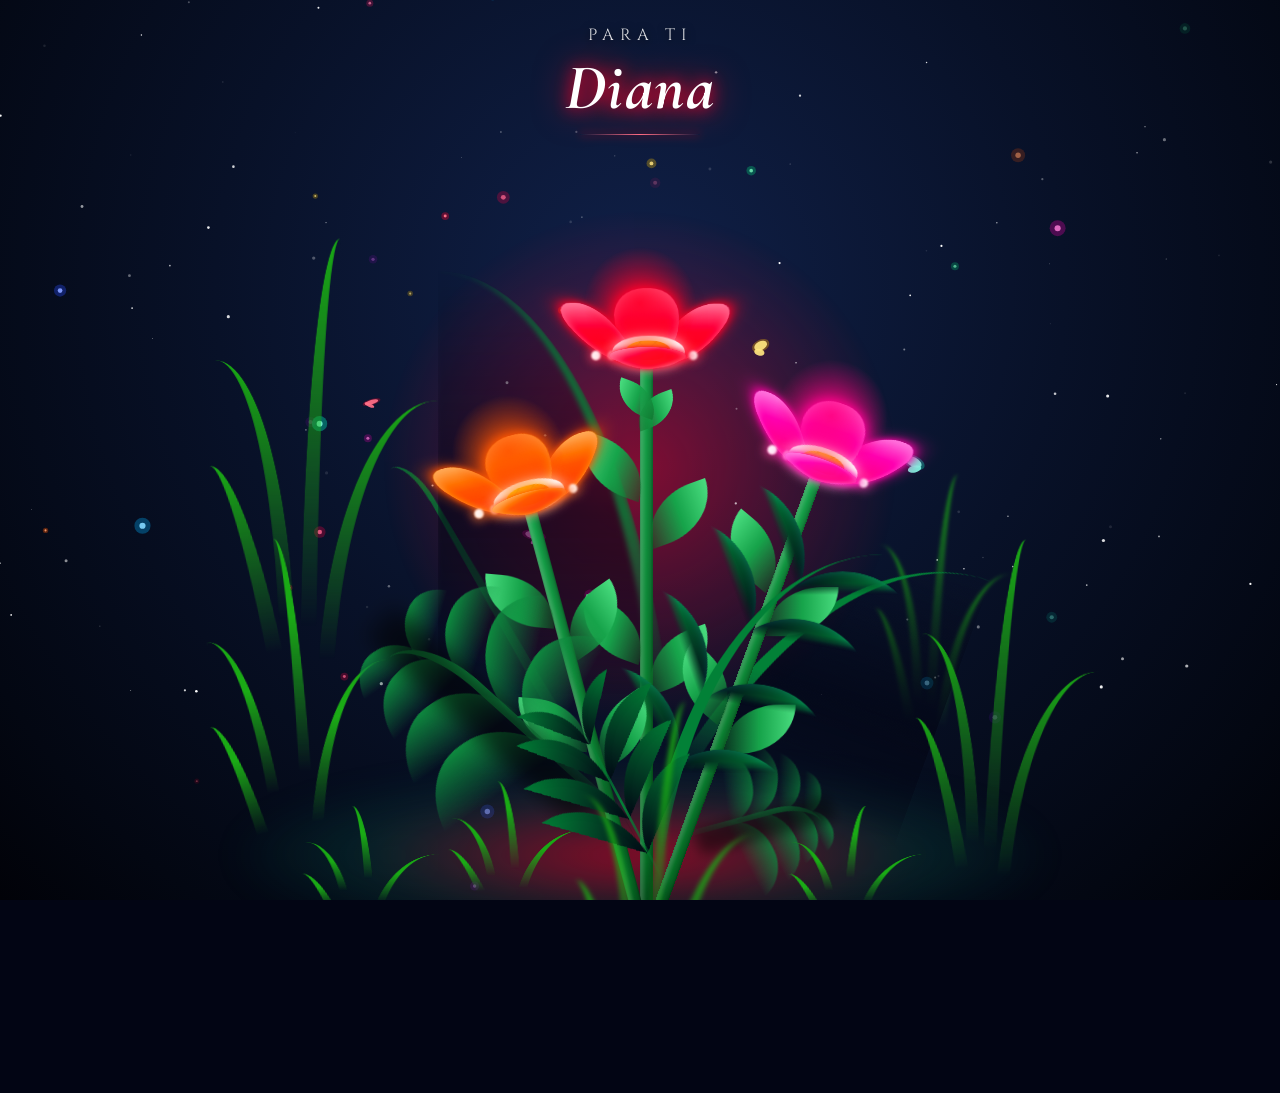
==== commit c3329e0a: "Limpieza de codificacion UTF-8" ====
--- a/flores_de_24_colores_para_ti_dianna_marisol.html
+++ b/flores_de_24_colores_para_ti_dianna_marisol.html
@@ -1,4 +1,4 @@
-﻿<!DOCTYPE html>
+<!DOCTYPE html>
 <html lang="es">
 <head>
   <meta charset="UTF-8" />
